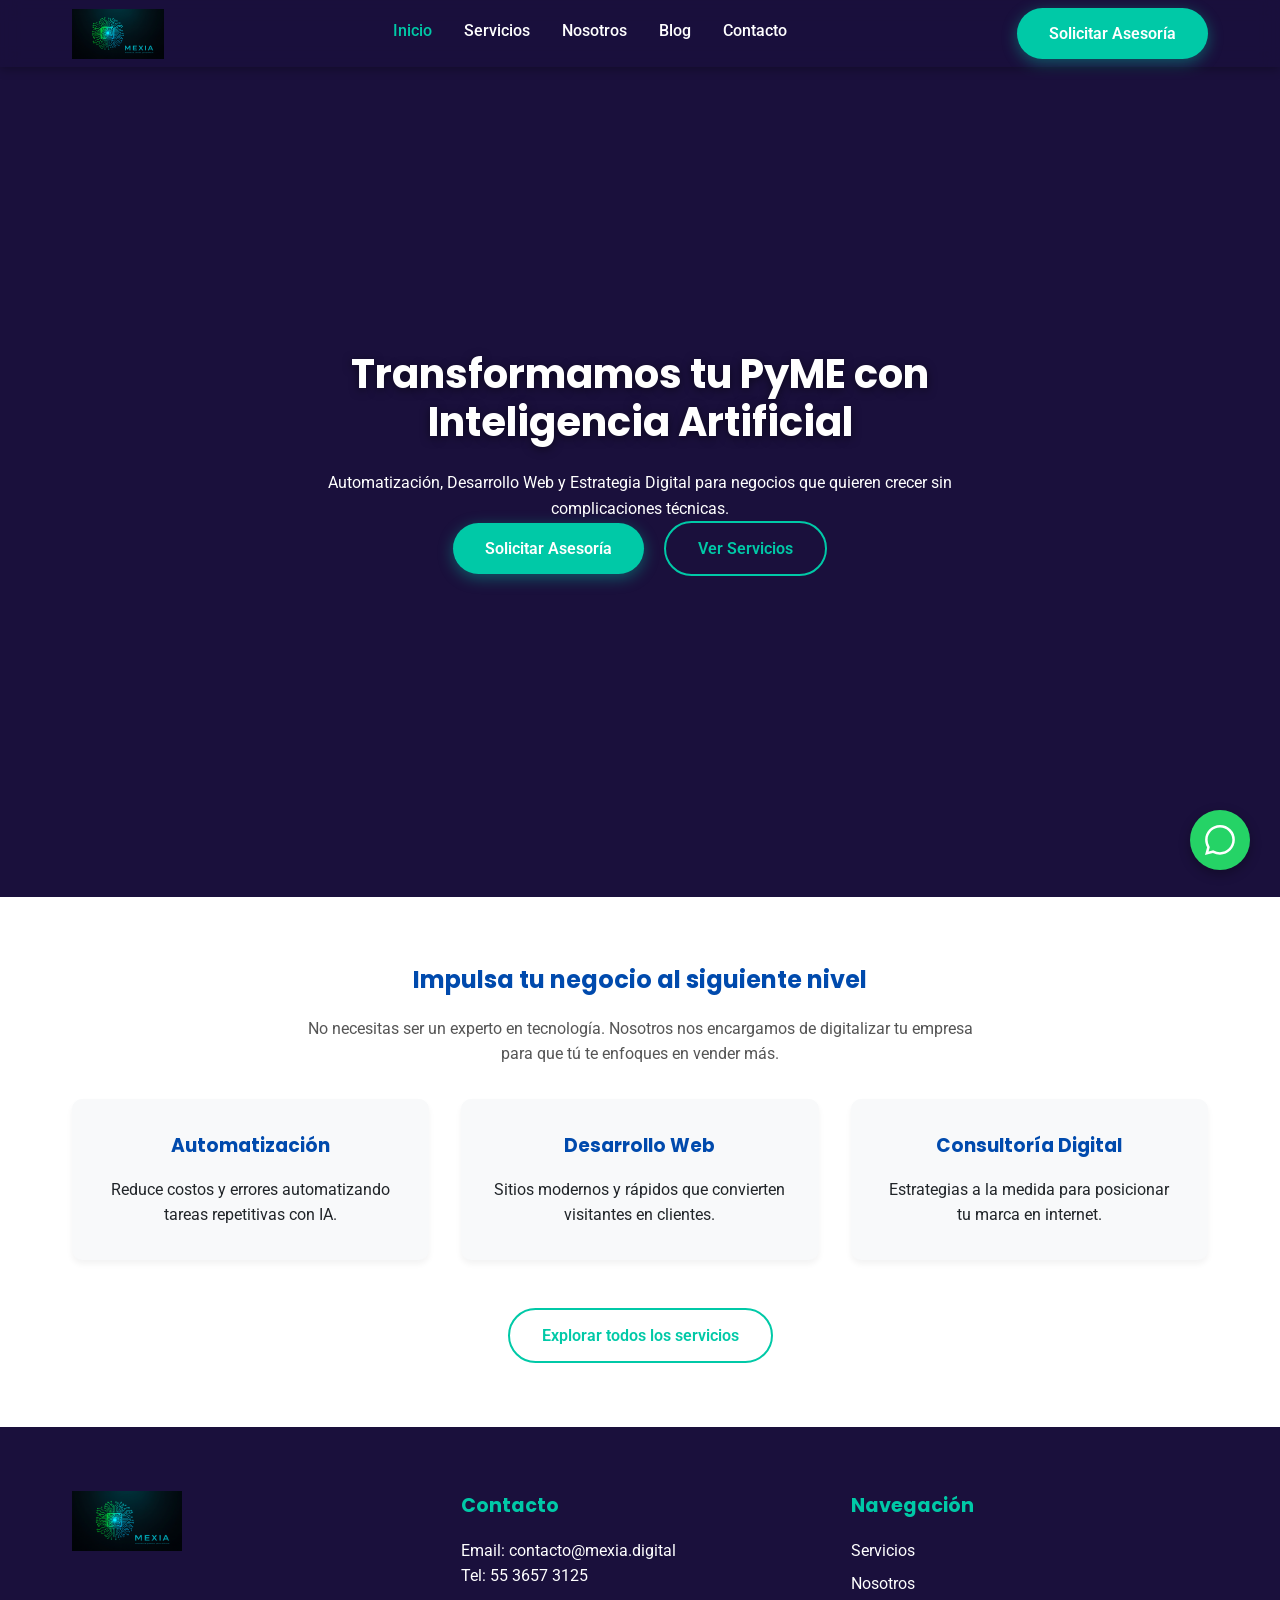
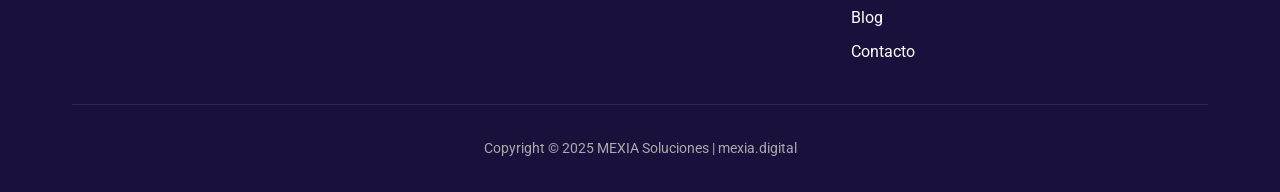
==== index.html @ 88c6d499 "Setup inicial entorno UAT" ====
<!DOCTYPE html>
<html lang="es">
<head>
    <meta charset="UTF-8">
    <meta name="viewport" content="width=device-width, initial-scale=1.0">
    <title>MEXIA Soluciones - IA para PyMEs</title>
    <meta name="description" content="MEXIA Soluciones: Agencia de Transformación Digital y Desarrollo Web en México. Expertos en Inteligencia Artificial, Apps Móviles y Marketing para PyMEs.">
    <meta name="keywords" content="Inteligencia Artificial México, Desarrollo Web PyMEs, Digitalización de negocios, Consultoría IA, App Development, Marketing Digital">
    <meta name="author" content="MEXIA Soluciones">
    
    <link href="https://fonts.googleapis.com/css2?family=Poppins:wght@600;700&family=Roboto:wght@400;700&display=swap" rel="stylesheet">
    
    <link rel="stylesheet" href="estilos.css">
</head>
<body>

    <nav class="navbar">
        <div class="container">
            <a class="logo" href="index.html">
                <img src="image/Logotipo.jpg" alt="MEXIA Soluciones Logo">
            </a>
            <ul class="nav-links">
                <li><a href="index.html" class="current">Inicio</a></li>
                <li><a href="servicios.html">Servicios</a></li>
                <li><a href="nosotros.html">Nosotros</a></li>
                <li><a href="blog.html">Blog</a></li>
                <li><a href="contacto.html">Contacto</a></li>
            </ul>
            <a href="contacto.html" class="btn btn-cta">Solicitar Asesoría</a>
        </div>
    </nav>

    <header class="page-hero hero">
        <canvas id="matrix-canvas"></canvas>
        
        <div class="container hero-content">
            <h1>Transformamos tu PyME con <br><span>Inteligencia Artificial</span></h1>
            <p>Automatización, Desarrollo Web y Estrategia Digital para negocios que quieren crecer sin complicaciones técnicas.</p>
            <div class="hero-buttons">
                <a href="contacto.html" class="btn btn-cta">Solicitar Asesoría</a>
                <a href="servicios.html" class="btn btn-secondary">Ver Servicios</a>
            </div>
        </div>
    </header>

    <section class="container" style="padding: 4rem 2rem; text-align: center;">
        <h2>Impulsa tu negocio al siguiente nivel</h2>
        <p style="max-width: 700px; margin: 0 auto 2rem; color: #555;">
            No necesitas ser un experto en tecnología. Nosotros nos encargamos de digitalizar tu empresa para que tú te enfoques en vender más.
        </p>
        
        <div style="display: flex; flex-wrap: wrap; gap: 2rem; justify-content: center; margin-top: 2rem;">
            <div style="flex: 1; min-width: 250px; padding: 2rem; background: #F8F9FA; border-radius: 10px; box-shadow: 0 4px 6px rgba(0,0,0,0.05);">
                <h3>Automatización</h3>
                <p>Reduce costos y errores automatizando tareas repetitivas con IA.</p>
            </div>
            <div style="flex: 1; min-width: 250px; padding: 2rem; background: #F8F9FA; border-radius: 10px; box-shadow: 0 4px 6px rgba(0,0,0,0.05);">
                <h3>Desarrollo Web</h3>
                <p>Sitios modernos y rápidos que convierten visitantes en clientes.</p>
            </div>
            <div style="flex: 1; min-width: 250px; padding: 2rem; background: #F8F9FA; border-radius: 10px; box-shadow: 0 4px 6px rgba(0,0,0,0.05);">
                <h3>Consultoría Digital</h3>
                <p>Estrategias a la medida para posicionar tu marca en internet.</p>
            </div>
        </div>
        
        <div style="margin-top: 3rem;">
            <a href="servicios.html" class="btn btn-secondary" style="margin:0;">Explorar todos los servicios</a>
        </div>
    </section>

    <footer class="footer">
        <div class="container">
            <div class="footer-contenido">
                
                <div style="flex: 1; min-width: 200px;">
                    <img src="image/Logotipo.jpg" alt="MEXIA Logo Footer" class="footer-logo">
                </div>

                <div class="footer-contacto" style="flex: 1; min-width: 200px;">
                    <h4>Contacto</h4>
                    <p>Email: <a href="mailto:contacto@mexia.digital">contacto@mexia.digital</a></p>
                    <p>Tel: <a href="tel:5536573125">55 3657 3125</a></p>
                </div>

                <div class="footer-links" style="flex: 1; min-width: 200px;">
                    <h4>Navegación</h4>
                    <ul>
                        <li><a href="servicios.html">Servicios</a></li>
                        <li><a href="nosotros.html">Nosotros</a></li>
                        <li><a href="blog.html">Blog</a></li>
                        <li><a href="contacto.html">Contacto</a></li>
                    </ul>
                </div>
            </div>

            <div class="footer-bottom">
                <p>Copyright © 2025 MEXIA Soluciones | <a href="https://mexia.digital">mexia.digital</a></p>
            </div>
        </div>
    </footer>

    <a href="https://wa.me/525536573125?text=Hola%20MEXIA%2C%20me%20gustar%C3%ADa%20solicitar%20una%20asesor%C3%ADa%20para%20llevar%20mi%20negocio%20a%20la%20era%20digital." class="btn-whatsapp" target="_blank" rel="noopener noreferrer" aria-label="Contactar por WhatsApp">
        <svg xmlns="http://www.w3.org/2000/svg" width="30" height="30" fill="currentColor" viewBox="0 0 16 16">
            <path d="M13.601 2.326A7.854 7.854 0 0 0 7.994 0C3.627 0 .068 3.558.064 7.926c0 1.399.366 2.76 1.057 3.965L0 16l4.204-1.102a7.933 7.933 0 0 0 3.79.965h.004c4.368 0 7.926-3.558 7.93-7.93A7.898 7.898 0 0 0 13.6 2.326zM7.994 14.521a6.573 6.573 0 0 1-3.356-.92l-.24-.144-2.494.654.666-2.433-.156-.251a6.56 6.56 0 0 1-1.007-3.505c0-3.626 2.957-6.584 6.591-6.584a6.56 6.56 0 0 1 4.66 1.931 6.557 6.557 0 0 1 1.928 4.66c-.004 3.639-2.961 6.592-6.592 6.592z"/>
        </svg>
    </a>

    <script src="script.js"></script>

</body>
</html>
---- estilos.css ----
/* --- IMPORTAR FUENTES --- */
@import url('https://fonts.googleapis.com/css2?family=Poppins:wght@600;700&family=Roboto:wght@400;700&display=swap');

/* --- VARIABLES GLOBALES --- */
:root {
    --color-fondo-oscuro: #1A103C;        
    --color-fondo-claro: #FFFFFF;         
    --color-fondo-claro-alt: #F8F9FA;    
    --color-texto-oscuro: #212529;      
    --color-texto-claro: #FFFFFF;         
    --acento-cta: #00C9A7;                
    --acento-titulos: #004AAD;             
}

/* --- RESETEO BÁSICO --- */
* { margin: 0; padding: 0; box-sizing: border-box; }

body {
    font-family: 'Roboto', sans-serif;
    background-color: var(--color-fondo-claro);
    color: var(--color-texto-oscuro);
    line-height: 1.6;
    overflow-x: hidden;
}

h1, h2, h3, h4, h5, h6 {
    font-family: 'Poppins', sans-serif;
    color: var(--acento-titulos); 
    margin-bottom: 1rem;
    font-weight: 700;
}

a { text-decoration: none; color: inherit; transition: 0.3s; }
ul { list-style: none; }
img { max-width: 100%; display: block; }

/* --- UTILIDADES --- */
.container {
    max-width: 1200px;
    margin: 0 auto;
    padding: 0 2rem;
    width: 100%;
}

.btn {
    display: inline-block;
    padding: 0.8rem 2rem;
    border-radius: 50px;
    font-weight: 600;
    cursor: pointer;
    text-align: center;
    border: none;
    transition: transform 0.2s ease, box-shadow 0.2s ease;
}

.btn-cta, .btn-cta-primary {
    background-color: var(--acento-cta);
    color: #FFF;
    box-shadow: 0 4px 15px rgba(0, 201, 167, 0.4);
}

.btn-cta:hover, .btn-cta-primary:hover {
    background-color: #00b395;
    transform: translateY(-2px);
    box-shadow: 0 6px 20px rgba(0, 201, 167, 0.6);
    color: #FFF;
}

.btn-secondary, .btn-cta-secondary {
    background-color: transparent;
    border: 2px solid var(--acento-cta);
    color: var(--acento-cta);
    margin-left: 1rem;
}

.btn-secondary:hover, .btn-cta-secondary:hover {
    background-color: var(--acento-cta);
    color: #FFF;
}

/* --- NAVBAR (ESTANDARIZADO) --- */
.navbar {
    background-color: rgba(26, 16, 60, 0.95);
    backdrop-filter: blur(10px);
    color: #FFF;
    padding: 0.5rem 0;
    position: sticky;
    top: 0;
    z-index: 1000;
    box-shadow: 0 2px 10px rgba(0,0,0,0.3);
}

.navbar .container {
    display: flex;
    justify-content: space-between;
    align-items: center;
}

.navbar .logo img {
    height: 50px; 
    width: auto;
    object-fit: contain;
}

.nav-links { display: flex; gap: 2rem; }
.nav-links a {
    font-size: 1rem;
    font-weight: 500;
    position: relative;
    padding-bottom: 5px;
    color: #FFF; 
}

.nav-links a:hover, .nav-links a.current { color: var(--acento-cta); }

.nav-links a::after {
    content: ''; display: block; width: 0; height: 2px;
    background: var(--acento-cta); transition: width 0.3s;
    margin-top: 3px;
}
.nav-links a:hover::after { width: 100%; }

/* --- HERO SECTION (SOLO INDEX) --- */
.hero {
    position: relative;
    height: 100vh;
    min-height: 600px;
    display: flex;
    align-items: center;
    justify-content: center;
    background-color: var(--color-fondo-oscuro);
    overflow: hidden;
    text-align: center;
    color: #FFF;
    margin-top: -70px; 
    padding-top: 70px;
}

/* Ajuste navbar en home */
body:has(.hero) .navbar {
    background-color: rgba(26, 16, 60, 0.85);
}

#matrix-canvas {
    position: absolute;
    top: 0; left: 0;
    width: 100%; height: 100%;
    z-index: 1;
}

.hero::after {
    content: '';
    position: absolute;
    top: 0; left: 0; width: 100%; height: 100%;
    background: radial-gradient(circle at center, rgba(26,16,60,0.4) 0%, rgba(26,16,60,0.95) 90%);
    z-index: 2;
}

.hero .container {
    position: relative;
    z-index: 3;
    max-width: 800px;
    animation: fadeInUp 1s ease-out;
}

.hero h1 {
    font-size: 3.5rem;
    line-height: 1.2;
    margin-bottom: 1.5rem;
    color: #FFF;
    text-shadow: 0 2px 10px rgba(0,0,0,0.5);
}

.hero .subtitulo {
    font-size: 1.2rem;
    margin-bottom: 2.5rem;
    color: #E0E0E0;
}

/* --- HERO PÁGINAS INTERNAS --- */
.page-hero {
    background-color: var(--color-fondo-oscuro);
    color: #FFF;
    padding: 6rem 0 4rem; /* Más espacio arriba para compensar el navbar sticky */
    text-align: center;
}

.page-hero h1 { color: #FFF; font-size: 2.5rem; }
.page-hero .subtitulo { color: var(--acento-cta); font-size: 1.2rem; }

/* --- SECCIONES DE CONTENIDO (NOSOTROS, SERVICIOS) --- */
.nuestra-historia, .nuestro-equipo, .nuestro-plus, .servicios {
    padding: 4rem 0;
}

.historia-contenido, .equipo-descripcion {
    display: flex;
    flex-wrap: wrap;
    align-items: center;
    gap: 3rem;
}

.historia-texto, .equipo-descripcion { flex: 1; }
.historia-imagen, .equipo-imagen { flex: 1; text-align: center; }

.historia-imagen img, .equipo-imagen img {
    border-radius: 15px;
    box-shadow: 0 10px 30px rgba(0,0,0,0.15);
    max-height: 400px;
    width: 100%;
    object-fit: cover;
}

/* Grid de Valores y Servicios */
.plus-grid, .servicios-grid {
    display: grid;
    grid-template-columns: repeat(auto-fit, minmax(300px, 1fr));
    gap: 2rem;
    margin-top: 2rem;
}

.plus-card, .servicio-card {
    background: #FFF;
    padding: 2rem;
    border-radius: 10px;
    box-shadow: 0 5px 15px rgba(0,0,0,0.05);
    transition: transform 0.3s ease;
    text-align: center; 
}

.plus-card:hover, .servicio-card:hover {
    transform: translateY(-5px);
}

.plus-card svg, .servicio-card h3 {
    margin-bottom: 1rem;
}

.plus-card svg { width: 50px; height: 50px; color: var(--acento-cta); }

/* --- FOOTER --- */
.footer {
    background-color: var(--color-fondo-oscuro);
    color: #FFF;
    padding: 4rem 0 2rem;
}

.footer-contenido {
    display: flex;
    flex-wrap: wrap;
    justify-content: space-between;
    gap: 2rem;
    margin-bottom: 2rem;
}

.footer-logo { height: 60px; margin-bottom: 1rem; }
.footer h4 { color: var(--acento-cta); margin-bottom: 1rem; font-size: 1.2rem; }
.footer ul li { margin-bottom: 0.5rem; }
.footer a:hover { color: var(--acento-cta); }

.footer-bottom {
    text-align: center;
    border-top: 1px solid rgba(255,255,255,0.1);
    padding-top: 2rem;
    font-size: 0.9rem;
    color: #AAA;
}

/* --- WHATSAPP --- */
.btn-whatsapp {
    position: fixed; bottom: 30px; right: 30px; width: 60px; height: 60px;
    background-color: #25d366; color: #FFF; border-radius: 50%; text-align: center;
    font-size: 35px; box-shadow: 0 4px 12px rgba(0, 0, 0, 0.3); z-index: 10000;
    display: flex; justify-content: center; align-items: center; transition: all 0.3s ease;
}
.btn-whatsapp:hover { transform: scale(1.1); background-color: #20ba5a; color: #FFF; }

/* --- RESPONSIVE --- */
@media screen and (max-width: 768px) {
    .container { width: 90%; padding: 0 1rem; }
    h1 { font-size: 2.2rem; }
    
    .navbar .container { flex-direction: column; padding: 10px 0; }
    .nav-links { flex-direction: column; gap: 1rem; text-align: center; margin: 1rem 0; }
    
    .historia-contenido, .equipo-descripcion { flex-direction: column; }
    .footer-contenido { flex-direction: column; text-align: center; }
    .footer-logo { margin: 0 auto 1rem; }
    
    .btn-cta-secondary { display: block; margin: 1rem auto 0; width: 100%; }
}

/* Animaciones */
@keyframes fadeInUp {
    from { opacity: 0; transform: translateY(30px); }
    to { opacity: 1; transform: translateY(0); }
}
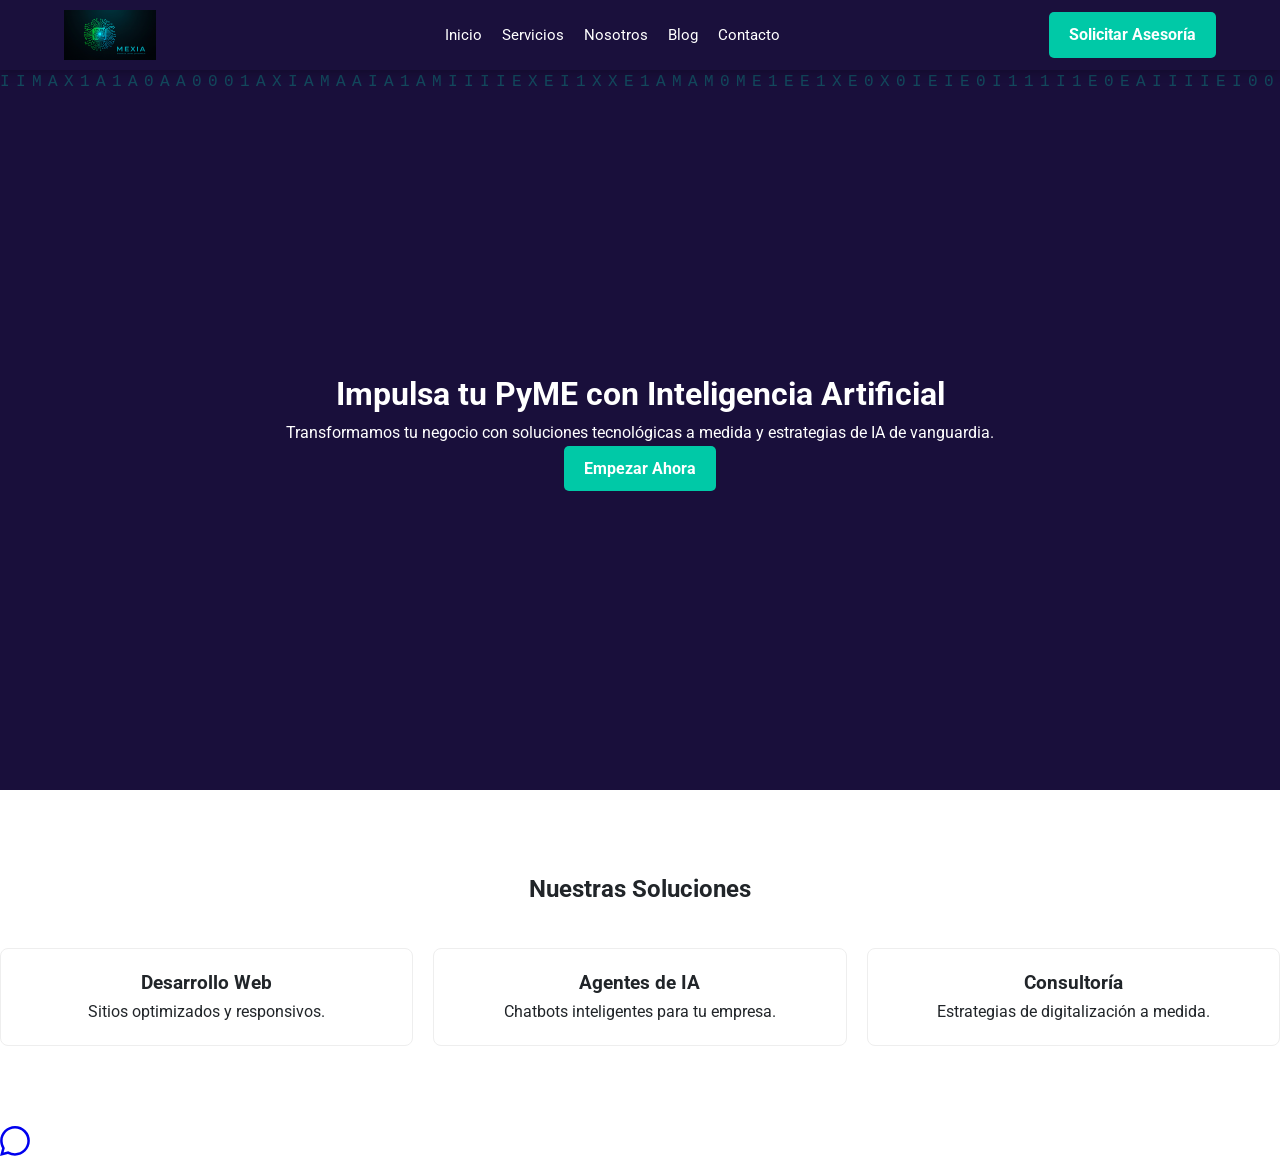
==== commit df9833cf: "Fix: Menú móvil colapsable y restauración de estética profesional" ====
--- a/index.html
+++ b/index.html
@@ -2,11 +2,8 @@
 <html lang="es">
 <head>
     <meta charset="UTF-8">
-    <meta name="viewport" content="width=device-width, initial-scale=1.0">
-    <title>MEXIA Soluciones - IA para PyMEs</title>
-    <meta name="description" content="MEXIA Soluciones: Agencia de Transformación Digital y Desarrollo Web en México. Expertos en Inteligencia Artificial, Apps Móviles y Marketing para PyMEs.">
-    <meta name="keywords" content="Inteligencia Artificial México, Desarrollo Web PyMEs, Digitalización de negocios, Consultoría IA, App Development, Marketing Digital">
-    <meta name="author" content="MEXIA Soluciones">
+    <meta name="viewport" content="width=device-width, initial-scale=1.0, maximum-scale=1.0, user-scalable=no">
+    <title>MEXIA Soluciones - IA y Transformación Digital</title>
     
     <link href="https://fonts.googleapis.com/css2?family=Poppins:wght@600;700&family=Roboto:wght@400;700&display=swap" rel="stylesheet">
     
@@ -15,98 +12,69 @@
 <body>
 
     <nav class="navbar">
-        <div class="container">
+        <div class="container nav-container">
             <a class="logo" href="index.html">
                 <img src="image/Logotipo.jpg" alt="MEXIA Soluciones Logo">
             </a>
-            <ul class="nav-links">
-                <li><a href="index.html" class="current">Inicio</a></li>
+
+            <button class="menu-toggle" id="mobile-menu" aria-label="Abrir menú">
+                <span class="bar"></span>
+                <span class="bar"></span>
+                <span class="bar"></span>
+            </button>
+
+            <ul class="nav-links" id="nav-list">
+                <li><a href="index.html">Inicio</a></li>
                 <li><a href="servicios.html">Servicios</a></li>
                 <li><a href="nosotros.html">Nosotros</a></li>
                 <li><a href="blog.html">Blog</a></li>
                 <li><a href="contacto.html">Contacto</a></li>
+                <li class="mobile-only">
+                    <a href="contacto.html" class="btn btn-cta">Solicitar Asesoría</a>
+                </li>
             </ul>
-            <a href="contacto.html" class="btn btn-cta">Solicitar Asesoría</a>
+            
+            <a href="contacto.html" class="btn btn-cta desktop-only">Solicitar Asesoría</a>
         </div>
     </nav>
 
-    <header class="page-hero hero">
+    <header class="hero">
         <canvas id="matrix-canvas"></canvas>
-        
         <div class="container hero-content">
-            <h1>Transformamos tu PyME con <br><span>Inteligencia Artificial</span></h1>
-            <p>Automatización, Desarrollo Web y Estrategia Digital para negocios que quieren crecer sin complicaciones técnicas.</p>
-            <div class="hero-buttons">
-                <a href="contacto.html" class="btn btn-cta">Solicitar Asesoría</a>
-                <a href="servicios.html" class="btn btn-secondary">Ver Servicios</a>
+            <h1>Impulsa tu PyME con Inteligencia Artificial</h1>
+            <p>Transformamos tu negocio con soluciones tecnológicas a medida y estrategias de IA de vanguardia.</p>
+            <div class="hero-btns">
+                <a href="contacto.html" class="btn btn-cta">Empezar Ahora</a>
             </div>
         </div>
     </header>
 
-    <section class="container" style="padding: 4rem 2rem; text-align: center;">
-        <h2>Impulsa tu negocio al siguiente nivel</h2>
-        <p style="max-width: 700px; margin: 0 auto 2rem; color: #555;">
-            No necesitas ser un experto en tecnología. Nosotros nos encargamos de digitalizar tu empresa para que tú te enfoques en vender más.
-        </p>
-        
-        <div style="display: flex; flex-wrap: wrap; gap: 2rem; justify-content: center; margin-top: 2rem;">
-            <div style="flex: 1; min-width: 250px; padding: 2rem; background: #F8F9FA; border-radius: 10px; box-shadow: 0 4px 6px rgba(0,0,0,0.05);">
-                <h3>Automatización</h3>
-                <p>Reduce costos y errores automatizando tareas repetitivas con IA.</p>
+    <section id="servicios" style="padding: 80px 0; background-color: #fff;">
+        <div class="container">
+            <h2 style="text-align: center; margin-bottom: 40px;">Nuestras Soluciones</h2>
+            <div style="display: grid; grid-template-columns: repeat(auto-fit, minmax(250px, 1fr)); gap: 20px;">
+                <div style="padding: 20px; border: 1px solid #eee; border-radius: 8px; text-align: center;">
+                    <h3>Desarrollo Web</h3>
+                    <p>Sitios optimizados y responsivos.</p>
+                </div>
+                <div style="padding: 20px; border: 1px solid #eee; border-radius: 8px; text-align: center;">
+                    <h3>Agentes de IA</h3>
+                    <p>Chatbots inteligentes para tu empresa.</p>
+                </div>
+                <div style="padding: 20px; border: 1px solid #eee; border-radius: 8px; text-align: center;">
+                    <h3>Consultoría</h3>
+                    <p>Estrategias de digitalización a medida.</p>
+                </div>
             </div>
-            <div style="flex: 1; min-width: 250px; padding: 2rem; background: #F8F9FA; border-radius: 10px; box-shadow: 0 4px 6px rgba(0,0,0,0.05);">
-                <h3>Desarrollo Web</h3>
-                <p>Sitios modernos y rápidos que convierten visitantes en clientes.</p>
-            </div>
-            <div style="flex: 1; min-width: 250px; padding: 2rem; background: #F8F9FA; border-radius: 10px; box-shadow: 0 4px 6px rgba(0,0,0,0.05);">
-                <h3>Consultoría Digital</h3>
-                <p>Estrategias a la medida para posicionar tu marca en internet.</p>
-            </div>
-        </div>
-        
-        <div style="margin-top: 3rem;">
-            <a href="servicios.html" class="btn btn-secondary" style="margin:0;">Explorar todos los servicios</a>
         </div>
     </section>
 
-    <footer class="footer">
-        <div class="container">
-            <div class="footer-contenido">
-                
-                <div style="flex: 1; min-width: 200px;">
-                    <img src="image/Logotipo.jpg" alt="MEXIA Logo Footer" class="footer-logo">
-                </div>
-
-                <div class="footer-contacto" style="flex: 1; min-width: 200px;">
-                    <h4>Contacto</h4>
-                    <p>Email: <a href="mailto:contacto@mexia.digital">contacto@mexia.digital</a></p>
-                    <p>Tel: <a href="tel:5536573125">55 3657 3125</a></p>
-                </div>
-
-                <div class="footer-links" style="flex: 1; min-width: 200px;">
-                    <h4>Navegación</h4>
-                    <ul>
-                        <li><a href="servicios.html">Servicios</a></li>
-                        <li><a href="nosotros.html">Nosotros</a></li>
-                        <li><a href="blog.html">Blog</a></li>
-                        <li><a href="contacto.html">Contacto</a></li>
-                    </ul>
-                </div>
-            </div>
-
-            <div class="footer-bottom">
-                <p>Copyright © 2025 MEXIA Soluciones | <a href="https://mexia.digital">mexia.digital</a></p>
-            </div>
-        </div>
-    </footer>
-
-    <a href="https://wa.me/525536573125?text=Hola%20MEXIA%2C%20me%20gustar%C3%ADa%20solicitar%20una%20asesor%C3%ADa%20para%20llevar%20mi%20negocio%20a%20la%20era%20digital." class="btn-whatsapp" target="_blank" rel="noopener noreferrer" aria-label="Contactar por WhatsApp">
+    <a href="https://wa.me/525536573125" class="btn-whatsapp" target="_blank">
         <svg xmlns="http://www.w3.org/2000/svg" width="30" height="30" fill="currentColor" viewBox="0 0 16 16">
             <path d="M13.601 2.326A7.854 7.854 0 0 0 7.994 0C3.627 0 .068 3.558.064 7.926c0 1.399.366 2.76 1.057 3.965L0 16l4.204-1.102a7.933 7.933 0 0 0 3.79.965h.004c4.368 0 7.926-3.558 7.93-7.93A7.898 7.898 0 0 0 13.6 2.326zM7.994 14.521a6.573 6.573 0 0 1-3.356-.92l-.24-.144-2.494.654.666-2.433-.156-.251a6.56 6.56 0 0 1-1.007-3.505c0-3.626 2.957-6.584 6.591-6.584a6.56 6.56 0 0 1 4.66 1.931 6.557 6.557 0 0 1 1.928 4.66c-.004 3.639-2.961 6.592-6.592 6.592z"/>
         </svg>
     </a>
 
     <script src="script.js"></script>
-
 </body>
 </html>
--- a/estilos.css
+++ b/estilos.css
@@ -1,297 +1,170 @@
-/* --- IMPORTAR FUENTES --- */
-@import url('https://fonts.googleapis.com/css2?family=Poppins:wght@600;700&family=Roboto:wght@400;700&display=swap');
-
-/* --- VARIABLES GLOBALES --- */
+/* --- 1. CONFIGURACIÓN Y VARIABLES --- */
 :root {
     --color-fondo-oscuro: #1A103C;        
     --color-fondo-claro: #FFFFFF;         
-    --color-fondo-claro-alt: #F8F9FA;    
     --color-texto-oscuro: #212529;      
     --color-texto-claro: #FFFFFF;         
     --acento-cta: #00C9A7;                
-    --acento-titulos: #004AAD;             
+    --acento-titulos: #004AAD;
+    --nav-height: 70px;
 }
 
-/* --- RESETEO BÁSICO --- */
-* { margin: 0; padding: 0; box-sizing: border-box; }
+* { 
+    margin: 0; 
+    padding: 0; 
+    box-sizing: border-box; 
+}
 
 body {
     font-family: 'Roboto', sans-serif;
-    background-color: var(--color-fondo-claro);
     color: var(--color-texto-oscuro);
     line-height: 1.6;
     overflow-x: hidden;
 }
 
-h1, h2, h3, h4, h5, h6 {
-    font-family: 'Poppins', sans-serif;
-    color: var(--acento-titulos); 
-    margin-bottom: 1rem;
-    font-weight: 700;
-}
-
-a { text-decoration: none; color: inherit; transition: 0.3s; }
-ul { list-style: none; }
-img { max-width: 100%; display: block; }
-
-/* --- UTILIDADES --- */
-.container {
-    max-width: 1200px;
-    margin: 0 auto;
-    padding: 0 2rem;
-    width: 100%;
-}
-
-.btn {
-    display: inline-block;
-    padding: 0.8rem 2rem;
-    border-radius: 50px;
-    font-weight: 600;
-    cursor: pointer;
-    text-align: center;
-    border: none;
-    transition: transform 0.2s ease, box-shadow 0.2s ease;
-}
-
-.btn-cta, .btn-cta-primary {
-    background-color: var(--acento-cta);
-    color: #FFF;
-    box-shadow: 0 4px 15px rgba(0, 201, 167, 0.4);
-}
-
-.btn-cta:hover, .btn-cta-primary:hover {
-    background-color: #00b395;
-    transform: translateY(-2px);
-    box-shadow: 0 6px 20px rgba(0, 201, 167, 0.6);
-    color: #FFF;
-}
-
-.btn-secondary, .btn-cta-secondary {
-    background-color: transparent;
-    border: 2px solid var(--acento-cta);
-    color: var(--acento-cta);
-    margin-left: 1rem;
-}
-
-.btn-secondary:hover, .btn-cta-secondary:hover {
-    background-color: var(--acento-cta);
-    color: #FFF;
-}
-
-/* --- NAVBAR (ESTANDARIZADO) --- */
+/* --- 2. NAVBAR (ESTÉTICA PROFESIONAL) --- */
 .navbar {
-    background-color: rgba(26, 16, 60, 0.95);
-    backdrop-filter: blur(10px);
-    color: #FFF;
-    padding: 0.5rem 0;
+    background-color: var(--color-fondo-oscuro);
+    height: var(--nav-height);
+    display: flex;
+    align-items: center;
     position: sticky;
     top: 0;
-    z-index: 1000;
+    z-index: 1000; /* Asegura que esté sobre todo */
     box-shadow: 0 2px 10px rgba(0,0,0,0.3);
 }
 
-.navbar .container {
+.nav-container {
     display: flex;
     justify-content: space-between;
     align-items: center;
+    max-width: 1200px;
+    margin: 0 auto;
+    width: 90%;
 }
 
-.navbar .logo img {
-    height: 50px; 
+.logo img { 
+    height: 50px; /* Tamaño original elegante */
     width: auto;
-    object-fit: contain;
+    display: block;
 }
 
-.nav-links { display: flex; gap: 2rem; }
-.nav-links a {
-    font-size: 1rem;
-    font-weight: 500;
-    position: relative;
-    padding-bottom: 5px;
-    color: #FFF; 
+.nav-links {
+    display: flex;
+    list-style: none;
+    align-items: center;
 }
 
-.nav-links a:hover, .nav-links a.current { color: var(--acento-cta); }
+.nav-links li { margin-left: 20px; }
 
-.nav-links a::after {
-    content: ''; display: block; width: 0; height: 2px;
-    background: var(--acento-cta); transition: width 0.3s;
-    margin-top: 3px;
+.nav-links a {
+    color: var(--color-texto-claro);
+    text-decoration: none;
+    font-size: 0.95rem;
+    transition: 0.3s;
 }
-.nav-links a:hover::after { width: 100%; }
 
-/* --- HERO SECTION (SOLO INDEX) --- */
+.nav-links a:hover { color: var(--acento-cta); }
+
+/* --- 3. BOTONES --- */
+.btn {
+    padding: 10px 20px;
+    border-radius: 5px;
+    font-weight: 700;
+    text-decoration: none;
+    display: inline-block;
+    transition: 0.3s;
+}
+
+.btn-cta {
+    background-color: var(--acento-cta);
+    color: white;
+}
+
+.desktop-only { display: inline-block; }
+.mobile-only { display: none; }
+
+/* --- 4. MENÚ HAMBURGUESA (EL BOTÓN) --- */
+.menu-toggle {
+    display: none;
+    flex-direction: column;
+    justify-content: space-around;
+    width: 30px;
+    height: 25px;
+    background: transparent;
+    border: none;
+    cursor: pointer;
+    z-index: 1001;
+}
+
+.menu-toggle .bar {
+    width: 30px;
+    height: 3px;
+    background-color: white;
+    transition: 0.3s;
+}
+
+/* --- 5. RESPONSIVE MÓVIL (LA SOLUCIÓN AL BLOQUEO) --- */
+@media screen and (max-width: 768px) {
+    .desktop-only { display: none; }
+    .mobile-only { display: block; }
+
+    .menu-toggle { display: flex; }
+
+    /* EL MENÚ QUE SE CONTRAE */
+    .nav-links {
+        display: none; /* OCULTO POR DEFECTO */
+        flex-direction: column;
+        position: absolute;
+        top: var(--nav-height); /* Inicia justo donde termina la navbar */
+        left: 0;
+        width: 100%;
+        height: auto;
+        background-color: var(--color-fondo-oscuro);
+        padding: 40px 0;
+        text-align: center;
+        box-shadow: 0 10px 15px rgba(0,0,0,0.4);
+    }
+
+    /* CLASE QUE ACTIVA EL JAVASCRIPT */
+    .nav-links.active {
+        display: flex; /* SE MUESTRA AL HACER CLICK */
+    }
+
+    .nav-links li {
+        margin: 15px 0;
+        margin-left: 0;
+    }
+
+    /* Animación de la hamburguesa a X */
+    .menu-toggle.is-active .bar:nth-child(1) { transform: translateY(8px) rotate(45deg); }
+    .menu-toggle.is-active .bar:nth-child(2) { opacity: 0; }
+    .menu-toggle.is-active .bar:nth-child(3) { transform: translateY(-8px) rotate(-45deg); }
+}
+
+/* --- 6. HERO Y MATRIX --- */
 .hero {
     position: relative;
-    height: 100vh;
-    min-height: 600px;
+    height: 80vh;
+    background-color: var(--color-fondo-oscuro);
     display: flex;
     align-items: center;
     justify-content: center;
-    background-color: var(--color-fondo-oscuro);
+    color: white;
     overflow: hidden;
-    text-align: center;
-    color: #FFF;
-    margin-top: -70px; 
-    padding-top: 70px;
-}
-
-/* Ajuste navbar en home */
-body:has(.hero) .navbar {
-    background-color: rgba(26, 16, 60, 0.85);
 }
 
 #matrix-canvas {
     position: absolute;
-    top: 0; left: 0;
-    width: 100%; height: 100%;
+    top: 0;
+    left: 0;
     z-index: 1;
+    opacity: 0.3;
 }
 
-.hero::after {
-    content: '';
-    position: absolute;
-    top: 0; left: 0; width: 100%; height: 100%;
-    background: radial-gradient(circle at center, rgba(26,16,60,0.4) 0%, rgba(26,16,60,0.95) 90%);
-    z-index: 2;
-}
-
-.hero .container {
+.hero-content {
     position: relative;
-    z-index: 3;
-    max-width: 800px;
-    animation: fadeInUp 1s ease-out;
-}
-
-.hero h1 {
-    font-size: 3.5rem;
-    line-height: 1.2;
-    margin-bottom: 1.5rem;
-    color: #FFF;
-    text-shadow: 0 2px 10px rgba(0,0,0,0.5);
-}
-
-.hero .subtitulo {
-    font-size: 1.2rem;
-    margin-bottom: 2.5rem;
-    color: #E0E0E0;
-}
-
-/* --- HERO PÁGINAS INTERNAS --- */
-.page-hero {
-    background-color: var(--color-fondo-oscuro);
-    color: #FFF;
-    padding: 6rem 0 4rem; /* Más espacio arriba para compensar el navbar sticky */
+    z-index: 10; /* Sobre el canvas */
     text-align: center;
-}
-
-.page-hero h1 { color: #FFF; font-size: 2.5rem; }
-.page-hero .subtitulo { color: var(--acento-cta); font-size: 1.2rem; }
-
-/* --- SECCIONES DE CONTENIDO (NOSOTROS, SERVICIOS) --- */
-.nuestra-historia, .nuestro-equipo, .nuestro-plus, .servicios {
-    padding: 4rem 0;
-}
-
-.historia-contenido, .equipo-descripcion {
-    display: flex;
-    flex-wrap: wrap;
-    align-items: center;
-    gap: 3rem;
-}
-
-.historia-texto, .equipo-descripcion { flex: 1; }
-.historia-imagen, .equipo-imagen { flex: 1; text-align: center; }
-
-.historia-imagen img, .equipo-imagen img {
-    border-radius: 15px;
-    box-shadow: 0 10px 30px rgba(0,0,0,0.15);
-    max-height: 400px;
-    width: 100%;
-    object-fit: cover;
-}
-
-/* Grid de Valores y Servicios */
-.plus-grid, .servicios-grid {
-    display: grid;
-    grid-template-columns: repeat(auto-fit, minmax(300px, 1fr));
-    gap: 2rem;
-    margin-top: 2rem;
-}
-
-.plus-card, .servicio-card {
-    background: #FFF;
-    padding: 2rem;
-    border-radius: 10px;
-    box-shadow: 0 5px 15px rgba(0,0,0,0.05);
-    transition: transform 0.3s ease;
-    text-align: center; 
-}
-
-.plus-card:hover, .servicio-card:hover {
-    transform: translateY(-5px);
-}
-
-.plus-card svg, .servicio-card h3 {
-    margin-bottom: 1rem;
-}
-
-.plus-card svg { width: 50px; height: 50px; color: var(--acento-cta); }
-
-/* --- FOOTER --- */
-.footer {
-    background-color: var(--color-fondo-oscuro);
-    color: #FFF;
-    padding: 4rem 0 2rem;
-}
-
-.footer-contenido {
-    display: flex;
-    flex-wrap: wrap;
-    justify-content: space-between;
-    gap: 2rem;
-    margin-bottom: 2rem;
-}
-
-.footer-logo { height: 60px; margin-bottom: 1rem; }
-.footer h4 { color: var(--acento-cta); margin-bottom: 1rem; font-size: 1.2rem; }
-.footer ul li { margin-bottom: 0.5rem; }
-.footer a:hover { color: var(--acento-cta); }
-
-.footer-bottom {
-    text-align: center;
-    border-top: 1px solid rgba(255,255,255,0.1);
-    padding-top: 2rem;
-    font-size: 0.9rem;
-    color: #AAA;
-}
-
-/* --- WHATSAPP --- */
-.btn-whatsapp {
-    position: fixed; bottom: 30px; right: 30px; width: 60px; height: 60px;
-    background-color: #25d366; color: #FFF; border-radius: 50%; text-align: center;
-    font-size: 35px; box-shadow: 0 4px 12px rgba(0, 0, 0, 0.3); z-index: 10000;
-    display: flex; justify-content: center; align-items: center; transition: all 0.3s ease;
-}
-.btn-whatsapp:hover { transform: scale(1.1); background-color: #20ba5a; color: #FFF; }
-
-/* --- RESPONSIVE --- */
-@media screen and (max-width: 768px) {
-    .container { width: 90%; padding: 0 1rem; }
-    h1 { font-size: 2.2rem; }
-    
-    .navbar .container { flex-direction: column; padding: 10px 0; }
-    .nav-links { flex-direction: column; gap: 1rem; text-align: center; margin: 1rem 0; }
-    
-    .historia-contenido, .equipo-descripcion { flex-direction: column; }
-    .footer-contenido { flex-direction: column; text-align: center; }
-    .footer-logo { margin: 0 auto 1rem; }
-    
-    .btn-cta-secondary { display: block; margin: 1rem auto 0; width: 100%; }
-}
-
-/* Animaciones */
-@keyframes fadeInUp {
-    from { opacity: 0; transform: translateY(30px); }
-    to { opacity: 1; transform: translateY(0); }
+    width: 90%;
 }
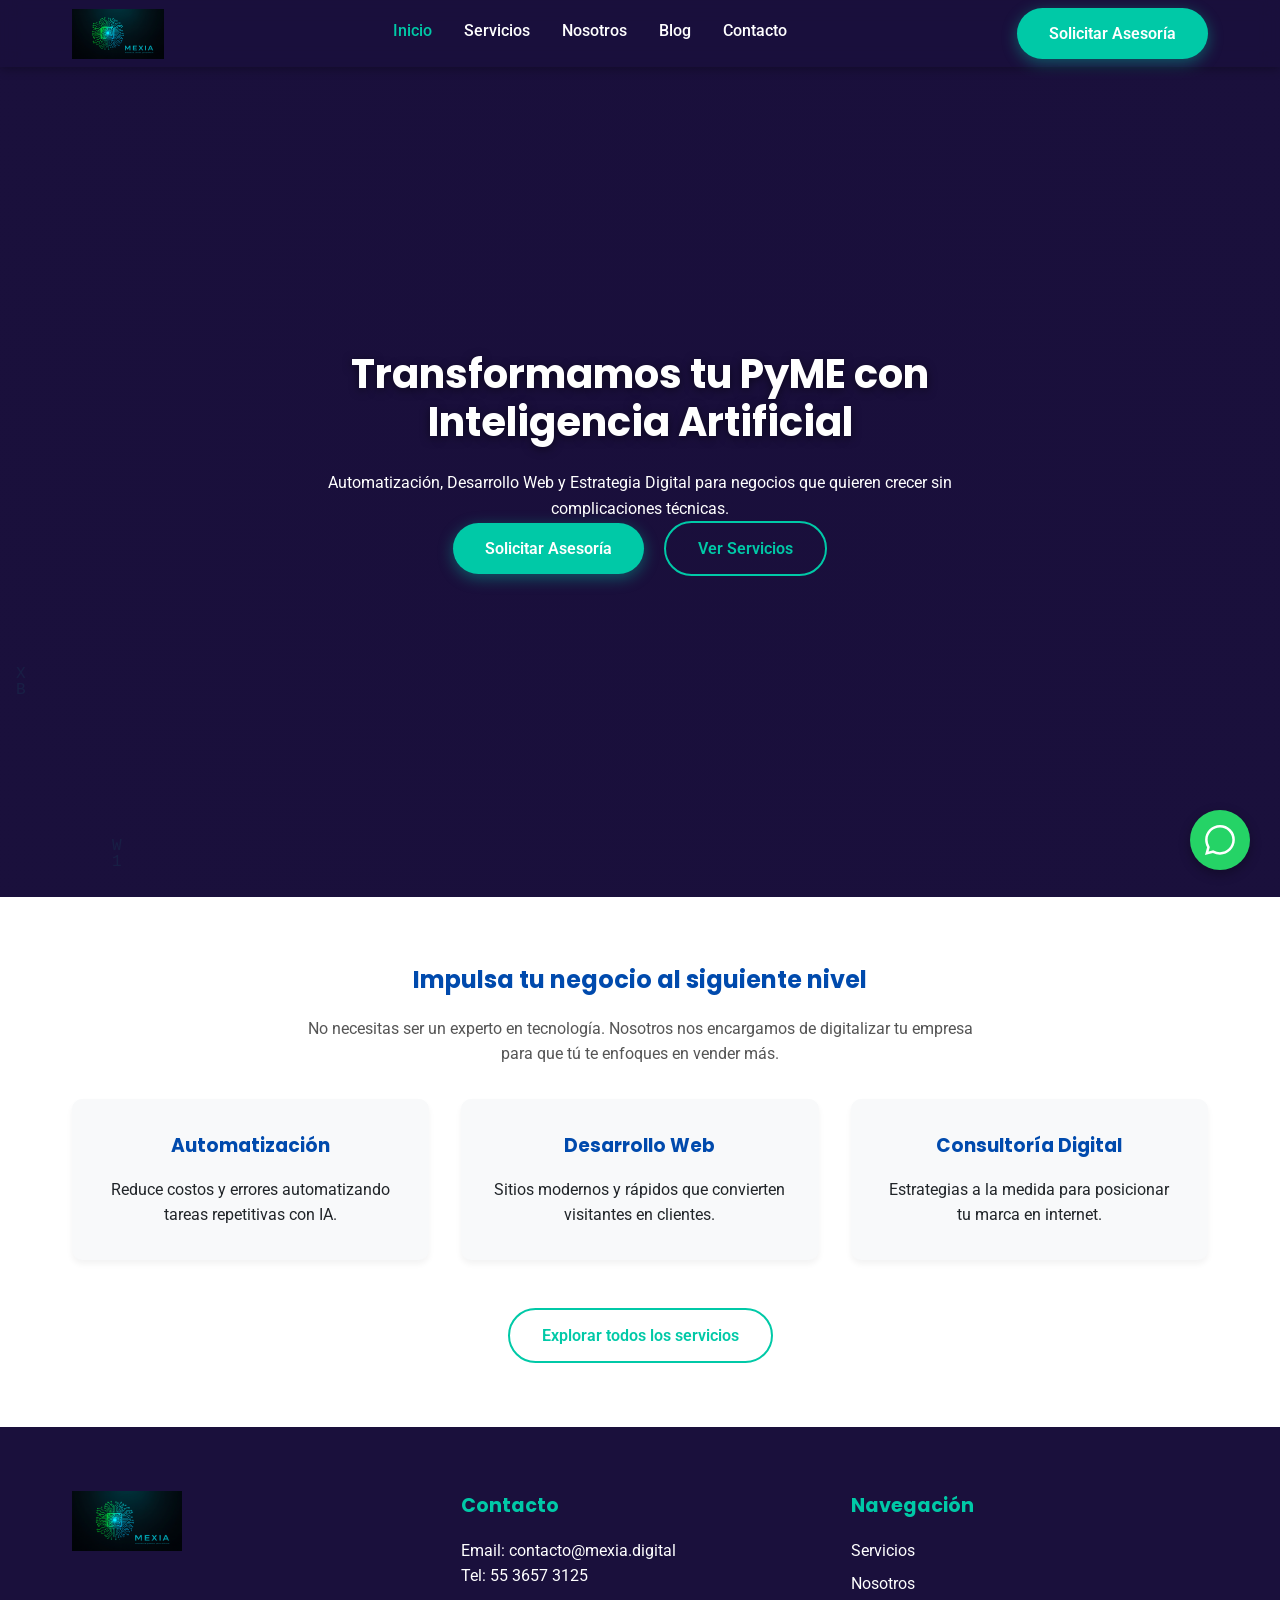
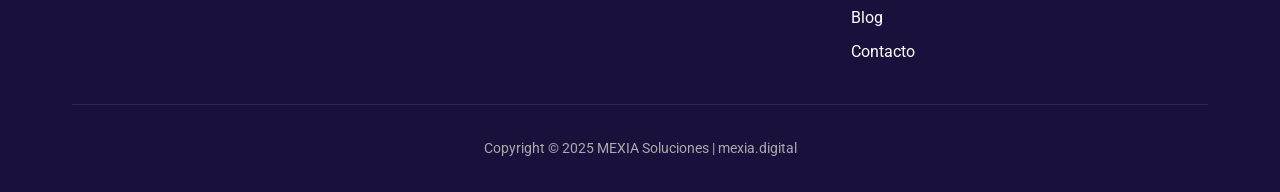
==== commit 97339dce: "Fix: Menú móvil colapsable y restauración de estética profesional" ====
--- a/index.html
+++ b/index.html
@@ -2,8 +2,11 @@
 <html lang="es">
 <head>
     <meta charset="UTF-8">
-    <meta name="viewport" content="width=device-width, initial-scale=1.0, maximum-scale=1.0, user-scalable=no">
-    <title>MEXIA Soluciones - IA y Transformación Digital</title>
+    <meta name="viewport" content="width=device-width, initial-scale=1.0">
+    <title>MEXIA Soluciones - IA para PyMEs</title>
+    <meta name="description" content="MEXIA Soluciones: Agencia de Transformación Digital y Desarrollo Web en México. Expertos en Inteligencia Artificial, Apps Móviles y Marketing para PyMEs.">
+    <meta name="keywords" content="Inteligencia Artificial México, Desarrollo Web PyMEs, Digitalización de negocios, Consultoría IA, App Development, Marketing Digital">
+    <meta name="author" content="MEXIA Soluciones">
     
     <link href="https://fonts.googleapis.com/css2?family=Poppins:wght@600;700&family=Roboto:wght@400;700&display=swap" rel="stylesheet">
     
@@ -12,69 +15,98 @@
 <body>
 
     <nav class="navbar">
-        <div class="container nav-container">
+        <div class="container">
             <a class="logo" href="index.html">
                 <img src="image/Logotipo.jpg" alt="MEXIA Soluciones Logo">
             </a>
-
-            <button class="menu-toggle" id="mobile-menu" aria-label="Abrir menú">
-                <span class="bar"></span>
-                <span class="bar"></span>
-                <span class="bar"></span>
-            </button>
-
-            <ul class="nav-links" id="nav-list">
-                <li><a href="index.html">Inicio</a></li>
+            <ul class="nav-links">
+                <li><a href="index.html" class="current">Inicio</a></li>
                 <li><a href="servicios.html">Servicios</a></li>
                 <li><a href="nosotros.html">Nosotros</a></li>
                 <li><a href="blog.html">Blog</a></li>
                 <li><a href="contacto.html">Contacto</a></li>
-                <li class="mobile-only">
-                    <a href="contacto.html" class="btn btn-cta">Solicitar Asesoría</a>
-                </li>
             </ul>
-            
-            <a href="contacto.html" class="btn btn-cta desktop-only">Solicitar Asesoría</a>
+            <a href="contacto.html" class="btn btn-cta">Solicitar Asesoría</a>
         </div>
     </nav>
 
-    <header class="hero">
+    <header class="page-hero hero">
         <canvas id="matrix-canvas"></canvas>
+        
         <div class="container hero-content">
-            <h1>Impulsa tu PyME con Inteligencia Artificial</h1>
-            <p>Transformamos tu negocio con soluciones tecnológicas a medida y estrategias de IA de vanguardia.</p>
-            <div class="hero-btns">
-                <a href="contacto.html" class="btn btn-cta">Empezar Ahora</a>
+            <h1>Transformamos tu PyME con <br><span>Inteligencia Artificial</span></h1>
+            <p>Automatización, Desarrollo Web y Estrategia Digital para negocios que quieren crecer sin complicaciones técnicas.</p>
+            <div class="hero-buttons">
+                <a href="contacto.html" class="btn btn-cta">Solicitar Asesoría</a>
+                <a href="servicios.html" class="btn btn-secondary">Ver Servicios</a>
             </div>
         </div>
     </header>
 
-    <section id="servicios" style="padding: 80px 0; background-color: #fff;">
-        <div class="container">
-            <h2 style="text-align: center; margin-bottom: 40px;">Nuestras Soluciones</h2>
-            <div style="display: grid; grid-template-columns: repeat(auto-fit, minmax(250px, 1fr)); gap: 20px;">
-                <div style="padding: 20px; border: 1px solid #eee; border-radius: 8px; text-align: center;">
-                    <h3>Desarrollo Web</h3>
-                    <p>Sitios optimizados y responsivos.</p>
-                </div>
-                <div style="padding: 20px; border: 1px solid #eee; border-radius: 8px; text-align: center;">
-                    <h3>Agentes de IA</h3>
-                    <p>Chatbots inteligentes para tu empresa.</p>
-                </div>
-                <div style="padding: 20px; border: 1px solid #eee; border-radius: 8px; text-align: center;">
-                    <h3>Consultoría</h3>
-                    <p>Estrategias de digitalización a medida.</p>
-                </div>
+    <section class="container" style="padding: 4rem 2rem; text-align: center;">
+        <h2>Impulsa tu negocio al siguiente nivel</h2>
+        <p style="max-width: 700px; margin: 0 auto 2rem; color: #555;">
+            No necesitas ser un experto en tecnología. Nosotros nos encargamos de digitalizar tu empresa para que tú te enfoques en vender más.
+        </p>
+        
+        <div style="display: flex; flex-wrap: wrap; gap: 2rem; justify-content: center; margin-top: 2rem;">
+            <div style="flex: 1; min-width: 250px; padding: 2rem; background: #F8F9FA; border-radius: 10px; box-shadow: 0 4px 6px rgba(0,0,0,0.05);">
+                <h3>Automatización</h3>
+                <p>Reduce costos y errores automatizando tareas repetitivas con IA.</p>
             </div>
+            <div style="flex: 1; min-width: 250px; padding: 2rem; background: #F8F9FA; border-radius: 10px; box-shadow: 0 4px 6px rgba(0,0,0,0.05);">
+                <h3>Desarrollo Web</h3>
+                <p>Sitios modernos y rápidos que convierten visitantes en clientes.</p>
+            </div>
+            <div style="flex: 1; min-width: 250px; padding: 2rem; background: #F8F9FA; border-radius: 10px; box-shadow: 0 4px 6px rgba(0,0,0,0.05);">
+                <h3>Consultoría Digital</h3>
+                <p>Estrategias a la medida para posicionar tu marca en internet.</p>
+            </div>
+        </div>
+        
+        <div style="margin-top: 3rem;">
+            <a href="servicios.html" class="btn btn-secondary" style="margin:0;">Explorar todos los servicios</a>
         </div>
     </section>
 
-    <a href="https://wa.me/525536573125" class="btn-whatsapp" target="_blank">
+    <footer class="footer">
+        <div class="container">
+            <div class="footer-contenido">
+                
+                <div style="flex: 1; min-width: 200px;">
+                    <img src="image/Logotipo.jpg" alt="MEXIA Logo Footer" class="footer-logo">
+                </div>
+
+                <div class="footer-contacto" style="flex: 1; min-width: 200px;">
+                    <h4>Contacto</h4>
+                    <p>Email: <a href="mailto:contacto@mexia.digital">contacto@mexia.digital</a></p>
+                    <p>Tel: <a href="tel:5536573125">55 3657 3125</a></p>
+                </div>
+
+                <div class="footer-links" style="flex: 1; min-width: 200px;">
+                    <h4>Navegación</h4>
+                    <ul>
+                        <li><a href="servicios.html">Servicios</a></li>
+                        <li><a href="nosotros.html">Nosotros</a></li>
+                        <li><a href="blog.html">Blog</a></li>
+                        <li><a href="contacto.html">Contacto</a></li>
+                    </ul>
+                </div>
+            </div>
+
+            <div class="footer-bottom">
+                <p>Copyright © 2025 MEXIA Soluciones | <a href="https://mexia.digital">mexia.digital</a></p>
+            </div>
+        </div>
+    </footer>
+
+    <a href="https://wa.me/525536573125?text=Hola%20MEXIA%2C%20me%20gustar%C3%ADa%20solicitar%20una%20asesor%C3%ADa%20para%20llevar%20mi%20negocio%20a%20la%20era%20digital." class="btn-whatsapp" target="_blank" rel="noopener noreferrer" aria-label="Contactar por WhatsApp">
         <svg xmlns="http://www.w3.org/2000/svg" width="30" height="30" fill="currentColor" viewBox="0 0 16 16">
             <path d="M13.601 2.326A7.854 7.854 0 0 0 7.994 0C3.627 0 .068 3.558.064 7.926c0 1.399.366 2.76 1.057 3.965L0 16l4.204-1.102a7.933 7.933 0 0 0 3.79.965h.004c4.368 0 7.926-3.558 7.93-7.93A7.898 7.898 0 0 0 13.6 2.326zM7.994 14.521a6.573 6.573 0 0 1-3.356-.92l-.24-.144-2.494.654.666-2.433-.156-.251a6.56 6.56 0 0 1-1.007-3.505c0-3.626 2.957-6.584 6.591-6.584a6.56 6.56 0 0 1 4.66 1.931 6.557 6.557 0 0 1 1.928 4.66c-.004 3.639-2.961 6.592-6.592 6.592z"/>
         </svg>
     </a>
 
     <script src="script.js"></script>
+
 </body>
 </html>
--- a/estilos.css
+++ b/estilos.css
@@ -1,170 +1,297 @@
-/* --- 1. CONFIGURACIÓN Y VARIABLES --- */
+/* --- IMPORTAR FUENTES --- */
+@import url('https://fonts.googleapis.com/css2?family=Poppins:wght@600;700&family=Roboto:wght@400;700&display=swap');
+
+/* --- VARIABLES GLOBALES --- */
 :root {
     --color-fondo-oscuro: #1A103C;        
     --color-fondo-claro: #FFFFFF;         
+    --color-fondo-claro-alt: #F8F9FA;    
     --color-texto-oscuro: #212529;      
     --color-texto-claro: #FFFFFF;         
     --acento-cta: #00C9A7;                
-    --acento-titulos: #004AAD;
-    --nav-height: 70px;
-}
-
-* { 
-    margin: 0; 
-    padding: 0; 
-    box-sizing: border-box; 
-}
+    --acento-titulos: #004AAD;             
+}
+
+/* --- RESETEO BÁSICO --- */
+* { margin: 0; padding: 0; box-sizing: border-box; }
 
 body {
     font-family: 'Roboto', sans-serif;
+    background-color: var(--color-fondo-claro);
     color: var(--color-texto-oscuro);
     line-height: 1.6;
     overflow-x: hidden;
 }
 
-/* --- 2. NAVBAR (ESTÉTICA PROFESIONAL) --- */
+h1, h2, h3, h4, h5, h6 {
+    font-family: 'Poppins', sans-serif;
+    color: var(--acento-titulos); 
+    margin-bottom: 1rem;
+    font-weight: 700;
+}
+
+a { text-decoration: none; color: inherit; transition: 0.3s; }
+ul { list-style: none; }
+img { max-width: 100%; display: block; }
+
+/* --- UTILIDADES --- */
+.container {
+    max-width: 1200px;
+    margin: 0 auto;
+    padding: 0 2rem;
+    width: 100%;
+}
+
+.btn {
+    display: inline-block;
+    padding: 0.8rem 2rem;
+    border-radius: 50px;
+    font-weight: 600;
+    cursor: pointer;
+    text-align: center;
+    border: none;
+    transition: transform 0.2s ease, box-shadow 0.2s ease;
+}
+
+.btn-cta, .btn-cta-primary {
+    background-color: var(--acento-cta);
+    color: #FFF;
+    box-shadow: 0 4px 15px rgba(0, 201, 167, 0.4);
+}
+
+.btn-cta:hover, .btn-cta-primary:hover {
+    background-color: #00b395;
+    transform: translateY(-2px);
+    box-shadow: 0 6px 20px rgba(0, 201, 167, 0.6);
+    color: #FFF;
+}
+
+.btn-secondary, .btn-cta-secondary {
+    background-color: transparent;
+    border: 2px solid var(--acento-cta);
+    color: var(--acento-cta);
+    margin-left: 1rem;
+}
+
+.btn-secondary:hover, .btn-cta-secondary:hover {
+    background-color: var(--acento-cta);
+    color: #FFF;
+}
+
+/* --- NAVBAR (ESTANDARIZADO) --- */
 .navbar {
-    background-color: var(--color-fondo-oscuro);
-    height: var(--nav-height);
-    display: flex;
-    align-items: center;
+    background-color: rgba(26, 16, 60, 0.95);
+    backdrop-filter: blur(10px);
+    color: #FFF;
+    padding: 0.5rem 0;
     position: sticky;
     top: 0;
-    z-index: 1000; /* Asegura que esté sobre todo */
+    z-index: 1000;
     box-shadow: 0 2px 10px rgba(0,0,0,0.3);
 }
 
-.nav-container {
+.navbar .container {
     display: flex;
     justify-content: space-between;
     align-items: center;
-    max-width: 1200px;
-    margin: 0 auto;
-    width: 90%;
-}
-
-.logo img { 
-    height: 50px; /* Tamaño original elegante */
+}
+
+.navbar .logo img {
+    height: 50px; 
     width: auto;
-    display: block;
-}
-
-.nav-links {
-    display: flex;
-    list-style: none;
-    align-items: center;
-}
-
-.nav-links li { margin-left: 20px; }
-
+    object-fit: contain;
+}
+
+.nav-links { display: flex; gap: 2rem; }
 .nav-links a {
-    color: var(--color-texto-claro);
-    text-decoration: none;
-    font-size: 0.95rem;
-    transition: 0.3s;
-}
-
-.nav-links a:hover { color: var(--acento-cta); }
-
-/* --- 3. BOTONES --- */
-.btn {
-    padding: 10px 20px;
-    border-radius: 5px;
-    font-weight: 700;
-    text-decoration: none;
-    display: inline-block;
-    transition: 0.3s;
-}
-
-.btn-cta {
-    background-color: var(--acento-cta);
-    color: white;
-}
-
-.desktop-only { display: inline-block; }
-.mobile-only { display: none; }
-
-/* --- 4. MENÚ HAMBURGUESA (EL BOTÓN) --- */
-.menu-toggle {
-    display: none;
-    flex-direction: column;
-    justify-content: space-around;
-    width: 30px;
-    height: 25px;
-    background: transparent;
-    border: none;
-    cursor: pointer;
-    z-index: 1001;
-}
-
-.menu-toggle .bar {
-    width: 30px;
-    height: 3px;
-    background-color: white;
-    transition: 0.3s;
-}
-
-/* --- 5. RESPONSIVE MÓVIL (LA SOLUCIÓN AL BLOQUEO) --- */
-@media screen and (max-width: 768px) {
-    .desktop-only { display: none; }
-    .mobile-only { display: block; }
-
-    .menu-toggle { display: flex; }
-
-    /* EL MENÚ QUE SE CONTRAE */
-    .nav-links {
-        display: none; /* OCULTO POR DEFECTO */
-        flex-direction: column;
-        position: absolute;
-        top: var(--nav-height); /* Inicia justo donde termina la navbar */
-        left: 0;
-        width: 100%;
-        height: auto;
-        background-color: var(--color-fondo-oscuro);
-        padding: 40px 0;
-        text-align: center;
-        box-shadow: 0 10px 15px rgba(0,0,0,0.4);
-    }
-
-    /* CLASE QUE ACTIVA EL JAVASCRIPT */
-    .nav-links.active {
-        display: flex; /* SE MUESTRA AL HACER CLICK */
-    }
-
-    .nav-links li {
-        margin: 15px 0;
-        margin-left: 0;
-    }
-
-    /* Animación de la hamburguesa a X */
-    .menu-toggle.is-active .bar:nth-child(1) { transform: translateY(8px) rotate(45deg); }
-    .menu-toggle.is-active .bar:nth-child(2) { opacity: 0; }
-    .menu-toggle.is-active .bar:nth-child(3) { transform: translateY(-8px) rotate(-45deg); }
-}
-
-/* --- 6. HERO Y MATRIX --- */
+    font-size: 1rem;
+    font-weight: 500;
+    position: relative;
+    padding-bottom: 5px;
+    color: #FFF; 
+}
+
+.nav-links a:hover, .nav-links a.current { color: var(--acento-cta); }
+
+.nav-links a::after {
+    content: ''; display: block; width: 0; height: 2px;
+    background: var(--acento-cta); transition: width 0.3s;
+    margin-top: 3px;
+}
+.nav-links a:hover::after { width: 100%; }
+
+/* --- HERO SECTION (SOLO INDEX) --- */
 .hero {
     position: relative;
-    height: 80vh;
-    background-color: var(--color-fondo-oscuro);
+    height: 100vh;
+    min-height: 600px;
     display: flex;
     align-items: center;
     justify-content: center;
-    color: white;
+    background-color: var(--color-fondo-oscuro);
     overflow: hidden;
+    text-align: center;
+    color: #FFF;
+    margin-top: -70px; 
+    padding-top: 70px;
+}
+
+/* Ajuste navbar en home */
+body:has(.hero) .navbar {
+    background-color: rgba(26, 16, 60, 0.85);
 }
 
 #matrix-canvas {
     position: absolute;
-    top: 0;
-    left: 0;
+    top: 0; left: 0;
+    width: 100%; height: 100%;
     z-index: 1;
-    opacity: 0.3;
-}
-
-.hero-content {
+}
+
+.hero::after {
+    content: '';
+    position: absolute;
+    top: 0; left: 0; width: 100%; height: 100%;
+    background: radial-gradient(circle at center, rgba(26,16,60,0.4) 0%, rgba(26,16,60,0.95) 90%);
+    z-index: 2;
+}
+
+.hero .container {
     position: relative;
-    z-index: 10; /* Sobre el canvas */
-    text-align: center;
-    width: 90%;
+    z-index: 3;
+    max-width: 800px;
+    animation: fadeInUp 1s ease-out;
+}
+
+.hero h1 {
+    font-size: 3.5rem;
+    line-height: 1.2;
+    margin-bottom: 1.5rem;
+    color: #FFF;
+    text-shadow: 0 2px 10px rgba(0,0,0,0.5);
+}
+
+.hero .subtitulo {
+    font-size: 1.2rem;
+    margin-bottom: 2.5rem;
+    color: #E0E0E0;
+}
+
+/* --- HERO PÁGINAS INTERNAS --- */
+.page-hero {
+    background-color: var(--color-fondo-oscuro);
+    color: #FFF;
+    padding: 6rem 0 4rem; /* Más espacio arriba para compensar el navbar sticky */
+    text-align: center;
+}
+
+.page-hero h1 { color: #FFF; font-size: 2.5rem; }
+.page-hero .subtitulo { color: var(--acento-cta); font-size: 1.2rem; }
+
+/* --- SECCIONES DE CONTENIDO (NOSOTROS, SERVICIOS) --- */
+.nuestra-historia, .nuestro-equipo, .nuestro-plus, .servicios {
+    padding: 4rem 0;
+}
+
+.historia-contenido, .equipo-descripcion {
+    display: flex;
+    flex-wrap: wrap;
+    align-items: center;
+    gap: 3rem;
+}
+
+.historia-texto, .equipo-descripcion { flex: 1; }
+.historia-imagen, .equipo-imagen { flex: 1; text-align: center; }
+
+.historia-imagen img, .equipo-imagen img {
+    border-radius: 15px;
+    box-shadow: 0 10px 30px rgba(0,0,0,0.15);
+    max-height: 400px;
+    width: 100%;
+    object-fit: cover;
+}
+
+/* Grid de Valores y Servicios */
+.plus-grid, .servicios-grid {
+    display: grid;
+    grid-template-columns: repeat(auto-fit, minmax(300px, 1fr));
+    gap: 2rem;
+    margin-top: 2rem;
+}
+
+.plus-card, .servicio-card {
+    background: #FFF;
+    padding: 2rem;
+    border-radius: 10px;
+    box-shadow: 0 5px 15px rgba(0,0,0,0.05);
+    transition: transform 0.3s ease;
+    text-align: center; 
+}
+
+.plus-card:hover, .servicio-card:hover {
+    transform: translateY(-5px);
+}
+
+.plus-card svg, .servicio-card h3 {
+    margin-bottom: 1rem;
+}
+
+.plus-card svg { width: 50px; height: 50px; color: var(--acento-cta); }
+
+/* --- FOOTER --- */
+.footer {
+    background-color: var(--color-fondo-oscuro);
+    color: #FFF;
+    padding: 4rem 0 2rem;
+}
+
+.footer-contenido {
+    display: flex;
+    flex-wrap: wrap;
+    justify-content: space-between;
+    gap: 2rem;
+    margin-bottom: 2rem;
+}
+
+.footer-logo { height: 60px; margin-bottom: 1rem; }
+.footer h4 { color: var(--acento-cta); margin-bottom: 1rem; font-size: 1.2rem; }
+.footer ul li { margin-bottom: 0.5rem; }
+.footer a:hover { color: var(--acento-cta); }
+
+.footer-bottom {
+    text-align: center;
+    border-top: 1px solid rgba(255,255,255,0.1);
+    padding-top: 2rem;
+    font-size: 0.9rem;
+    color: #AAA;
+}
+
+/* --- WHATSAPP --- */
+.btn-whatsapp {
+    position: fixed; bottom: 30px; right: 30px; width: 60px; height: 60px;
+    background-color: #25d366; color: #FFF; border-radius: 50%; text-align: center;
+    font-size: 35px; box-shadow: 0 4px 12px rgba(0, 0, 0, 0.3); z-index: 10000;
+    display: flex; justify-content: center; align-items: center; transition: all 0.3s ease;
+}
+.btn-whatsapp:hover { transform: scale(1.1); background-color: #20ba5a; color: #FFF; }
+
+/* --- RESPONSIVE --- */
+@media screen and (max-width: 768px) {
+    .container { width: 90%; padding: 0 1rem; }
+    h1 { font-size: 2.2rem; }
+    
+    .navbar .container { flex-direction: column; padding: 10px 0; }
+    .nav-links { flex-direction: column; gap: 1rem; text-align: center; margin: 1rem 0; }
+    
+    .historia-contenido, .equipo-descripcion { flex-direction: column; }
+    .footer-contenido { flex-direction: column; text-align: center; }
+    .footer-logo { margin: 0 auto 1rem; }
+    
+    .btn-cta-secondary { display: block; margin: 1rem auto 0; width: 100%; }
+}
+
+/* Animaciones */
+@keyframes fadeInUp {
+    from { opacity: 0; transform: translateY(30px); }
+    to { opacity: 1; transform: translateY(0); }
 }
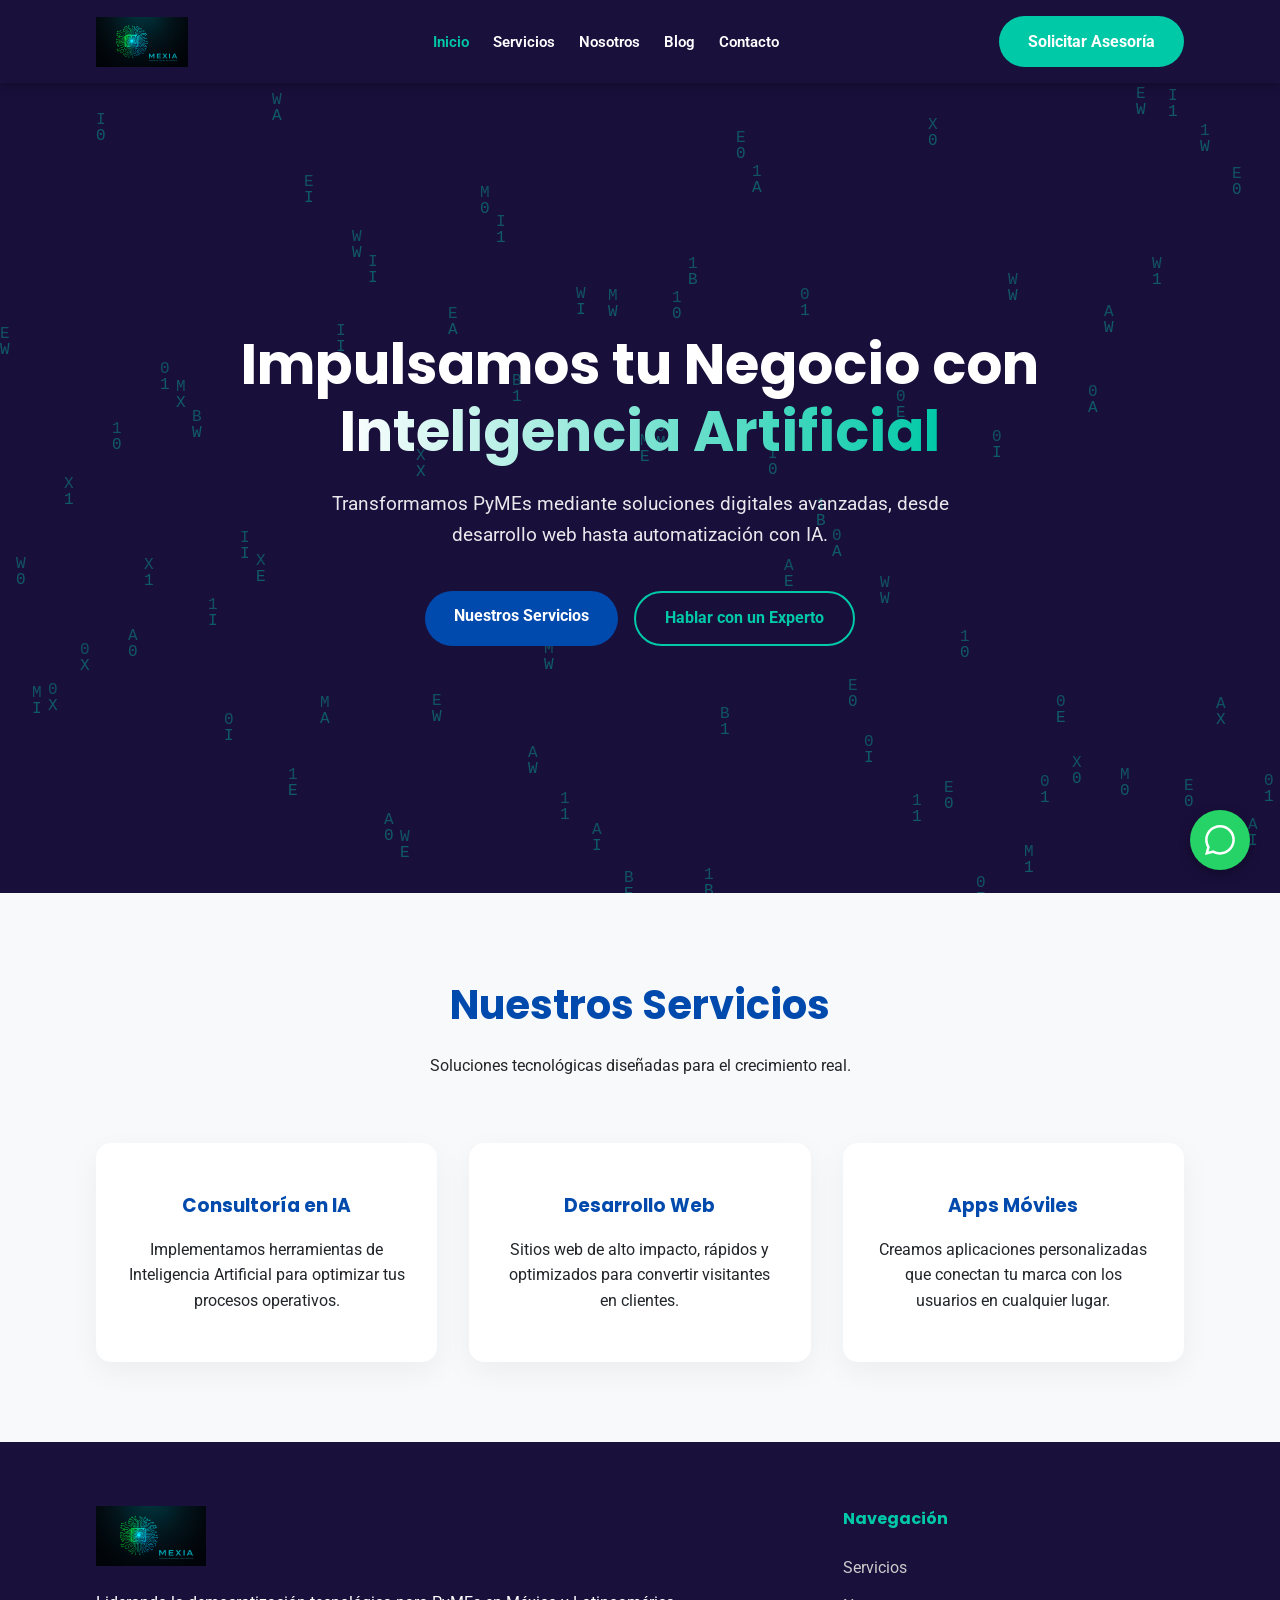
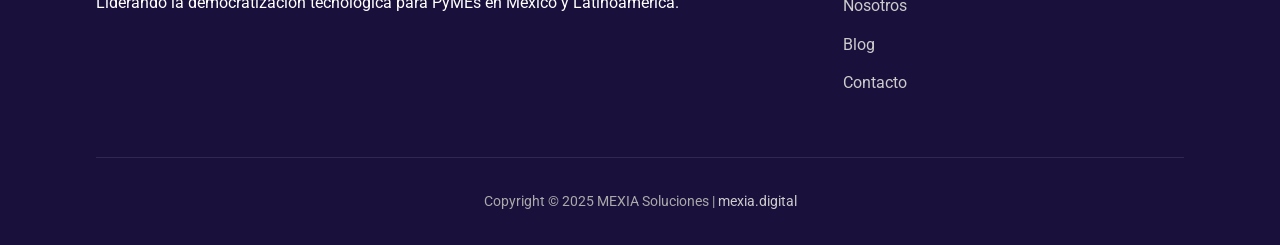
==== commit ee93f70f: "Mejora: Menú móvil funcional y eliminación de iconos obsoletos" ====
--- a/index.html
+++ b/index.html
@@ -15,75 +15,75 @@
 <body>
 
     <nav class="navbar">
-        <div class="container">
+        <div class="container navbar-content">
             <a class="logo" href="index.html">
                 <img src="image/Logotipo.jpg" alt="MEXIA Soluciones Logo">
             </a>
+
+            <button class="menu-toggle" id="mobile-menu" aria-label="Abrir menú">
+                <span class="bar"></span>
+                <span class="bar"></span>
+                <span class="bar"></span>
+            </button>
+
             <ul class="nav-links">
                 <li><a href="index.html" class="current">Inicio</a></li>
                 <li><a href="servicios.html">Servicios</a></li>
                 <li><a href="nosotros.html">Nosotros</a></li>
                 <li><a href="blog.html">Blog</a></li>
                 <li><a href="contacto.html">Contacto</a></li>
+                <li class="nav-cta-mobile"><a href="contacto.html" class="btn btn-cta">Asesoría</a></li>
             </ul>
-            <a href="contacto.html" class="btn btn-cta">Solicitar Asesoría</a>
+
+            <a href="contacto.html" class="btn btn-cta nav-cta-desktop">Solicitar Asesoría</a>
         </div>
     </nav>
 
-    <header class="page-hero hero">
-        <canvas id="matrix-canvas"></canvas>
-        
+    <header class="hero">
+        <div id="matrix-container">
+            <canvas id="matrix-canvas"></canvas>
+        </div>
         <div class="container hero-content">
-            <h1>Transformamos tu PyME con <br><span>Inteligencia Artificial</span></h1>
-            <p>Automatización, Desarrollo Web y Estrategia Digital para negocios que quieren crecer sin complicaciones técnicas.</p>
-            <div class="hero-buttons">
-                <a href="contacto.html" class="btn btn-cta">Solicitar Asesoría</a>
-                <a href="servicios.html" class="btn btn-secondary">Ver Servicios</a>
+            <h1>Impulsamos tu Negocio con <span class="text-gradient">Inteligencia Artificial</span></h1>
+            <p class="subtitulo">Transformamos PyMEs mediante soluciones digitales avanzadas, desde desarrollo web hasta automatización con IA.</p>
+            <div class="hero-btns">
+                <a href="#servicios" class="btn btn-primary">Nuestros Servicios</a>
+                <a href="contacto.html" class="btn btn-secondary">Hablar con un Experto</a>
             </div>
         </div>
     </header>
 
-    <section class="container" style="padding: 4rem 2rem; text-align: center;">
-        <h2>Impulsa tu negocio al siguiente nivel</h2>
-        <p style="max-width: 700px; margin: 0 auto 2rem; color: #555;">
-            No necesitas ser un experto en tecnología. Nosotros nos encargamos de digitalizar tu empresa para que tú te enfoques en vender más.
-        </p>
-        
-        <div style="display: flex; flex-wrap: wrap; gap: 2rem; justify-content: center; margin-top: 2rem;">
-            <div style="flex: 1; min-width: 250px; padding: 2rem; background: #F8F9FA; border-radius: 10px; box-shadow: 0 4px 6px rgba(0,0,0,0.05);">
-                <h3>Automatización</h3>
-                <p>Reduce costos y errores automatizando tareas repetitivas con IA.</p>
+    <section id="servicios" class="servicios">
+        <div class="container">
+            <div class="section-title">
+                <h2>Nuestros Servicios</h2>
+                <p>Soluciones tecnológicas diseñadas para el crecimiento real.</p>
             </div>
-            <div style="flex: 1; min-width: 250px; padding: 2rem; background: #F8F9FA; border-radius: 10px; box-shadow: 0 4px 6px rgba(0,0,0,0.05);">
-                <h3>Desarrollo Web</h3>
-                <p>Sitios modernos y rápidos que convierten visitantes en clientes.</p>
+            <div class="servicios-grid">
+                <div class="servicio-card">
+                    <h3>Consultoría en IA</h3>
+                    <p>Implementamos herramientas de Inteligencia Artificial para optimizar tus procesos operativos.</p>
+                </div>
+                <div class="servicio-card">
+                    <h3>Desarrollo Web</h3>
+                    <p>Sitios web de alto impacto, rápidos y optimizados para convertir visitantes en clientes.</p>
+                </div>
+                <div class="servicio-card">
+                    <h3>Apps Móviles</h3>
+                    <p>Creamos aplicaciones personalizadas que conectan tu marca con los usuarios en cualquier lugar.</p>
+                </div>
             </div>
-            <div style="flex: 1; min-width: 250px; padding: 2rem; background: #F8F9FA; border-radius: 10px; box-shadow: 0 4px 6px rgba(0,0,0,0.05);">
-                <h3>Consultoría Digital</h3>
-                <p>Estrategias a la medida para posicionar tu marca en internet.</p>
-            </div>
-        </div>
-        
-        <div style="margin-top: 3rem;">
-            <a href="servicios.html" class="btn btn-secondary" style="margin:0;">Explorar todos los servicios</a>
         </div>
     </section>
 
     <footer class="footer">
         <div class="container">
-            <div class="footer-contenido">
-                
-                <div style="flex: 1; min-width: 200px;">
-                    <img src="image/Logotipo.jpg" alt="MEXIA Logo Footer" class="footer-logo">
+            <div class="footer-grid">
+                <div class="footer-info">
+                    <img src="image/Logotipo.jpg" alt="MEXIA Logo" class="footer-logo">
+                    <p>Liderando la democratización tecnológica para PyMEs en México y Latinoamérica.</p>
                 </div>
-
-                <div class="footer-contacto" style="flex: 1; min-width: 200px;">
-                    <h4>Contacto</h4>
-                    <p>Email: <a href="mailto:contacto@mexia.digital">contacto@mexia.digital</a></p>
-                    <p>Tel: <a href="tel:5536573125">55 3657 3125</a></p>
-                </div>
-
-                <div class="footer-links" style="flex: 1; min-width: 200px;">
+                <div class="footer-links">
                     <h4>Navegación</h4>
                     <ul>
                         <li><a href="servicios.html">Servicios</a></li>
@@ -107,6 +107,5 @@
     </a>
 
     <script src="script.js"></script>
-
 </body>
 </html>
--- a/estilos.css
+++ b/estilos.css
@@ -30,268 +30,163 @@
     font-weight: 700;
 }
 
-a { text-decoration: none; color: inherit; transition: 0.3s; }
+a { text-decoration: none; transition: all 0.3s ease; }
 ul { list-style: none; }
-img { max-width: 100%; display: block; }
+img { max-width: 100%; height: auto; display: block; }
 
-/* --- UTILIDADES --- */
 .container {
+    width: 85%;
     max-width: 1200px;
     margin: 0 auto;
-    padding: 0 2rem;
-    width: 100%;
 }
 
+/* --- BOTONES --- */
 .btn {
     display: inline-block;
-    padding: 0.8rem 2rem;
+    padding: 0.8rem 1.8rem;
     border-radius: 50px;
-    font-weight: 600;
+    font-weight: 700;
     cursor: pointer;
     text-align: center;
     border: none;
-    transition: transform 0.2s ease, box-shadow 0.2s ease;
 }
 
-.btn-cta, .btn-cta-primary {
-    background-color: var(--acento-cta);
-    color: #FFF;
-    box-shadow: 0 4px 15px rgba(0, 201, 167, 0.4);
-}
+.btn-primary { background-color: var(--acento-titulos); color: #fff; }
+.btn-primary:hover { background-color: #003a8a; transform: translateY(-3px); }
 
-.btn-cta:hover, .btn-cta-primary:hover {
-    background-color: #00b395;
-    transform: translateY(-2px);
-    box-shadow: 0 6px 20px rgba(0, 201, 167, 0.6);
-    color: #FFF;
-}
+.btn-secondary { background-color: transparent; border: 2px solid var(--acento-cta); color: var(--acento-cta); }
+.btn-secondary:hover { background-color: var(--acento-cta); color: #fff; }
 
-.btn-secondary, .btn-cta-secondary {
-    background-color: transparent;
-    border: 2px solid var(--acento-cta);
-    color: var(--acento-cta);
-    margin-left: 1rem;
-}
+.btn-cta { background-color: var(--acento-cta); color: #fff; }
+.btn-cta:hover { background-color: #00b395; box-shadow: 0 4px 15px rgba(0,201,167,0.4); }
 
-.btn-secondary:hover, .btn-cta-secondary:hover {
-    background-color: var(--acento-cta);
-    color: #FFF;
-}
-
-/* --- NAVBAR (ESTANDARIZADO) --- */
+/* --- NAVEGACIÓN (MEJORA 1) --- */
 .navbar {
-    background-color: rgba(26, 16, 60, 0.95);
-    backdrop-filter: blur(10px);
-    color: #FFF;
-    padding: 0.5rem 0;
+    background-color: var(--color-fondo-oscuro);
+    padding: 1rem 0;
     position: sticky;
     top: 0;
     z-index: 1000;
     box-shadow: 0 2px 10px rgba(0,0,0,0.3);
 }
 
-.navbar .container {
+.navbar-content {
     display: flex;
     justify-content: space-between;
     align-items: center;
 }
 
-.navbar .logo img {
-    height: 50px; 
-    width: auto;
-    object-fit: contain;
+.logo img { height: 50px; }
+
+.nav-links { display: flex; align-items: center; }
+.nav-links li { margin-left: 1.5rem; }
+.nav-links a { color: var(--color-texto-claro); font-weight: 600; font-size: 0.95rem; }
+.nav-links a:hover, .nav-links a.current { color: var(--acento-cta); }
+
+/* Botón Hamburguesa (Oculto por defecto en PC) */
+.menu-toggle {
+    display: none;
+    flex-direction: column;
+    justify-content: space-around;
+    width: 30px;
+    height: 21px;
+    background: transparent;
+    border: none;
+    cursor: pointer;
+    padding: 0;
+    z-index: 10;
 }
 
-.nav-links { display: flex; gap: 2rem; }
-.nav-links a {
-    font-size: 1rem;
-    font-weight: 500;
-    position: relative;
-    padding-bottom: 5px;
-    color: #FFF; 
+.menu-toggle .bar {
+    width: 30px;
+    height: 3px;
+    background-color: var(--color-texto-claro);
+    border-radius: 10px;
+    transition: all 0.3s linear;
 }
 
-.nav-links a:hover, .nav-links a.current { color: var(--acento-cta); }
+/* Ocultar CTA móvil en escritorio */
+.nav-cta-mobile { display: none; }
 
-.nav-links a::after {
-    content: ''; display: block; width: 0; height: 2px;
-    background: var(--acento-cta); transition: width 0.3s;
-    margin-top: 3px;
-}
-.nav-links a:hover::after { width: 100%; }
-
-/* --- HERO SECTION (SOLO INDEX) --- */
+/* --- HERO SECTION --- */
 .hero {
     position: relative;
-    height: 100vh;
-    min-height: 600px;
+    height: 90vh;
     display: flex;
     align-items: center;
-    justify-content: center;
     background-color: var(--color-fondo-oscuro);
+    color: #fff;
     overflow: hidden;
-    text-align: center;
-    color: #FFF;
-    margin-top: -70px; 
-    padding-top: 70px;
 }
 
-/* Ajuste navbar en home */
-body:has(.hero) .navbar {
-    background-color: rgba(26, 16, 60, 0.85);
-}
+#matrix-container { position: absolute; top: 0; left: 0; width: 100%; height: 100%; z-index: 1; opacity: 0.4; }
+.hero-content { position: relative; z-index: 2; text-align: center; }
+.hero h1 { font-size: 3.5rem; color: #fff; margin-bottom: 1.5rem; line-height: 1.2; }
+.text-gradient { background: linear-gradient(90deg, #fff, var(--acento-cta)); -webkit-background-clip: text; -webkit-text-fill-color: transparent; }
+.subtitulo { font-size: 1.2rem; margin-bottom: 2.5rem; max-width: 700px; margin-left: auto; margin-right: auto; opacity: 0.9; }
+.hero-btns { display: flex; justify-content: center; gap: 1rem; }
 
-#matrix-canvas {
-    position: absolute;
-    top: 0; left: 0;
-    width: 100%; height: 100%;
-    z-index: 1;
-}
-
-.hero::after {
-    content: '';
-    position: absolute;
-    top: 0; left: 0; width: 100%; height: 100%;
-    background: radial-gradient(circle at center, rgba(26,16,60,0.4) 0%, rgba(26,16,60,0.95) 90%);
-    z-index: 2;
-}
-
-.hero .container {
-    position: relative;
-    z-index: 3;
-    max-width: 800px;
-    animation: fadeInUp 1s ease-out;
-}
-
-.hero h1 {
-    font-size: 3.5rem;
-    line-height: 1.2;
-    margin-bottom: 1.5rem;
-    color: #FFF;
-    text-shadow: 0 2px 10px rgba(0,0,0,0.5);
-}
-
-.hero .subtitulo {
-    font-size: 1.2rem;
-    margin-bottom: 2.5rem;
-    color: #E0E0E0;
-}
-
-/* --- HERO PÁGINAS INTERNAS --- */
-.page-hero {
-    background-color: var(--color-fondo-oscuro);
-    color: #FFF;
-    padding: 6rem 0 4rem; /* Más espacio arriba para compensar el navbar sticky */
-    text-align: center;
-}
-
-.page-hero h1 { color: #FFF; font-size: 2.5rem; }
-.page-hero .subtitulo { color: var(--acento-cta); font-size: 1.2rem; }
-
-/* --- SECCIONES DE CONTENIDO (NOSOTROS, SERVICIOS) --- */
-.nuestra-historia, .nuestro-equipo, .nuestro-plus, .servicios {
-    padding: 4rem 0;
-}
-
-.historia-contenido, .equipo-descripcion {
-    display: flex;
-    flex-wrap: wrap;
-    align-items: center;
-    gap: 3rem;
-}
-
-.historia-texto, .equipo-descripcion { flex: 1; }
-.historia-imagen, .equipo-imagen { flex: 1; text-align: center; }
-
-.historia-imagen img, .equipo-imagen img {
-    border-radius: 15px;
-    box-shadow: 0 10px 30px rgba(0,0,0,0.15);
-    max-height: 400px;
-    width: 100%;
-    object-fit: cover;
-}
-
-/* Grid de Valores y Servicios */
-.plus-grid, .servicios-grid {
-    display: grid;
-    grid-template-columns: repeat(auto-fit, minmax(300px, 1fr));
-    gap: 2rem;
-    margin-top: 2rem;
-}
-
-.plus-card, .servicio-card {
-    background: #FFF;
-    padding: 2rem;
-    border-radius: 10px;
-    box-shadow: 0 5px 15px rgba(0,0,0,0.05);
-    transition: transform 0.3s ease;
-    text-align: center; 
-}
-
-.plus-card:hover, .servicio-card:hover {
-    transform: translateY(-5px);
-}
-
-.plus-card svg, .servicio-card h3 {
-    margin-bottom: 1rem;
-}
-
-.plus-card svg { width: 50px; height: 50px; color: var(--acento-cta); }
+/* --- SERVICIOS --- */
+.servicios { padding: 5rem 0; background-color: var(--color-fondo-claro-alt); }
+.section-title { text-align: center; margin-bottom: 4rem; }
+.section-title h2 { font-size: 2.5rem; }
+.servicios-grid { display: grid; grid-template-columns: repeat(auto-fit, minmax(300px, 1fr)); gap: 2rem; }
+.servicio-card { background: #fff; padding: 3rem 2rem; border-radius: 15px; box-shadow: 0 10px 30px rgba(0,0,0,0.05); text-align: center; transition: transform 0.3s; }
+.servicio-card:hover { transform: translateY(-10px); }
+.servicio-card .icon { font-size: 3rem; margin-bottom: 1.5rem; display: block; }
 
 /* --- FOOTER --- */
-.footer {
-    background-color: var(--color-fondo-oscuro);
-    color: #FFF;
-    padding: 4rem 0 2rem;
-}
-
-.footer-contenido {
-    display: flex;
-    flex-wrap: wrap;
-    justify-content: space-between;
-    gap: 2rem;
-    margin-bottom: 2rem;
-}
-
-.footer-logo { height: 60px; margin-bottom: 1rem; }
-.footer h4 { color: var(--acento-cta); margin-bottom: 1rem; font-size: 1.2rem; }
-.footer ul li { margin-bottom: 0.5rem; }
+.footer { background-color: var(--color-fondo-oscuro); color: #fff; padding: 4rem 0 2rem; }
+.footer-grid { display: grid; grid-template-columns: 2fr 1fr; gap: 4rem; margin-bottom: 3rem; }
+.footer-logo { height: 60px; margin-bottom: 1.5rem; }
+.footer h4 { color: var(--acento-cta); margin-bottom: 1.5rem; }
+.footer ul li { margin-bottom: 0.8rem; }
+.footer a { color: #ccc; }
 .footer a:hover { color: var(--acento-cta); }
-
-.footer-bottom {
-    text-align: center;
-    border-top: 1px solid rgba(255,255,255,0.1);
-    padding-top: 2rem;
-    font-size: 0.9rem;
-    color: #AAA;
-}
+.footer-bottom { text-align: center; padding-top: 2rem; border-top: 1px solid rgba(255,255,255,0.1); font-size: 0.9rem; color: #aaa; }
 
 /* --- WHATSAPP --- */
 .btn-whatsapp {
     position: fixed; bottom: 30px; right: 30px; width: 60px; height: 60px;
-    background-color: #25d366; color: #FFF; border-radius: 50%; text-align: center;
-    font-size: 35px; box-shadow: 0 4px 12px rgba(0, 0, 0, 0.3); z-index: 10000;
-    display: flex; justify-content: center; align-items: center; transition: all 0.3s ease;
-}
-.btn-whatsapp:hover { transform: scale(1.1); background-color: #20ba5a; color: #FFF; }
-
-/* --- RESPONSIVE --- */
-@media screen and (max-width: 768px) {
-    .container { width: 90%; padding: 0 1rem; }
-    h1 { font-size: 2.2rem; }
-    
-    .navbar .container { flex-direction: column; padding: 10px 0; }
-    .nav-links { flex-direction: column; gap: 1rem; text-align: center; margin: 1rem 0; }
-    
-    .historia-contenido, .equipo-descripcion { flex-direction: column; }
-    .footer-contenido { flex-direction: column; text-align: center; }
-    .footer-logo { margin: 0 auto 1rem; }
-    
-    .btn-cta-secondary { display: block; margin: 1rem auto 0; width: 100%; }
+    background-color: #25d366; color: #FFF; border-radius: 50%;
+    display: flex; justify-content: center; align-items: center;
+    font-size: 30px; box-shadow: 0 4px 12px rgba(0,0,0,0.3); z-index: 1000;
 }
 
-/* Animaciones */
-@keyframes fadeInUp {
-    from { opacity: 0; transform: translateY(30px); }
-    to { opacity: 1; transform: translateY(0); }
+/* --- RESPONSIVE / MOBILE MENU (MEJORA 1) --- */
+@media screen and (max-width: 768px) {
+    .menu-toggle { display: flex; } /* Mostrar botón hamburguesa */
+
+    .nav-links {
+        position: fixed;
+        right: -100%; /* Escondido */
+        top: 70px;
+        flex-direction: column;
+        background-color: var(--color-fondo-oscuro);
+        width: 100%;
+        height: calc(100vh - 70px);
+        text-align: center;
+        transition: 0.4s ease;
+        padding-top: 2rem;
+        z-index: 999;
+    }
+
+    .nav-links.active { right: 0; } /* Mostrar cuando se activa */
+
+    .nav-links li { margin: 1.5rem 0; }
+    .nav-links a { font-size: 1.2rem; }
+
+    .nav-cta-desktop { display: none; } /* Ocultar botón grande en móvil */
+    .nav-cta-mobile { display: block; } /* Mostrar botón dentro del menú móvil */
+
+    /* Animación del icono X */
+    .menu-toggle.is-active .bar:nth-child(2) { opacity: 0; }
+    .menu-toggle.is-active .bar:nth-child(1) { transform: translateY(9px) rotate(45deg); }
+    .menu-toggle.is-active .bar:nth-child(3) { transform: translateY(-9px) rotate(-45deg); }
+
+    /* Hero Responsive */
+    .hero h1 { font-size: 2.5rem; }
+    .hero-btns { flex-direction: column; padding: 0 2rem; }
+    
+    .footer-grid { grid-template-columns: 1fr; gap: 2rem; text-align: center; }
 }
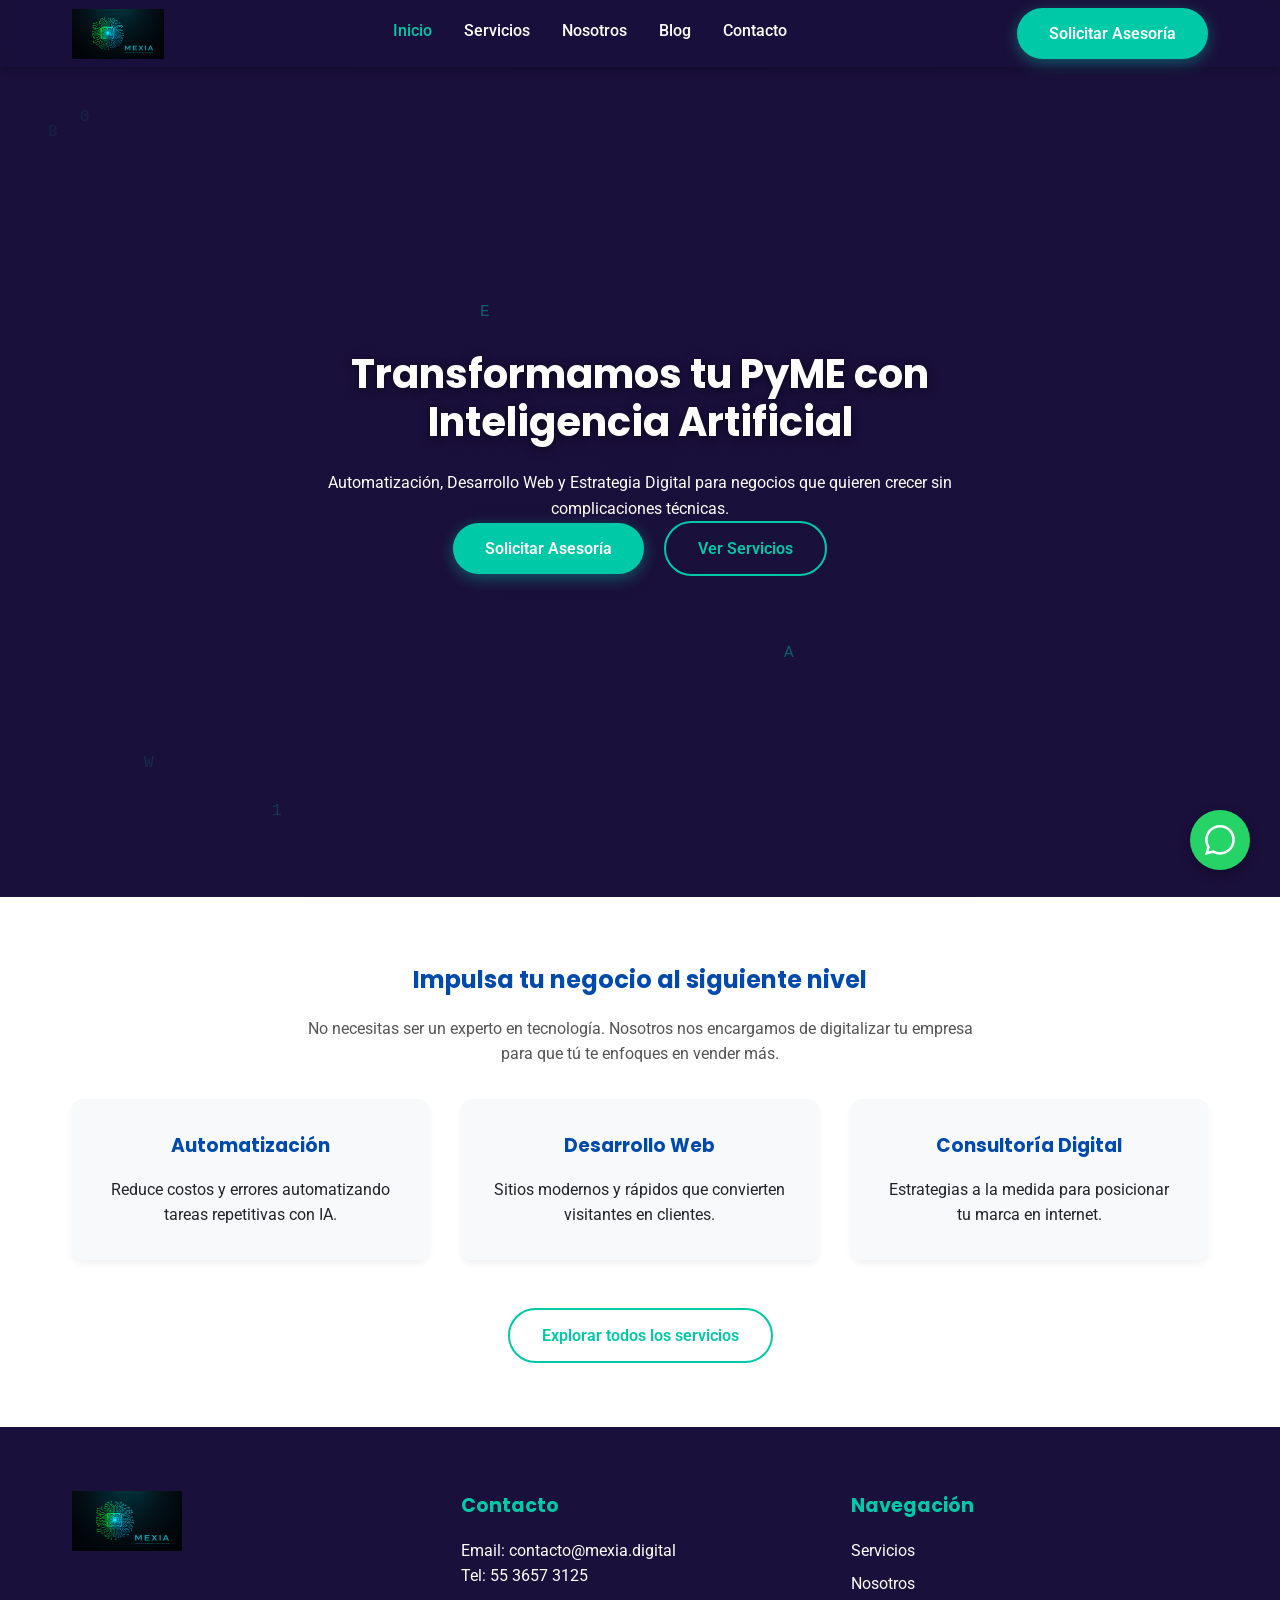
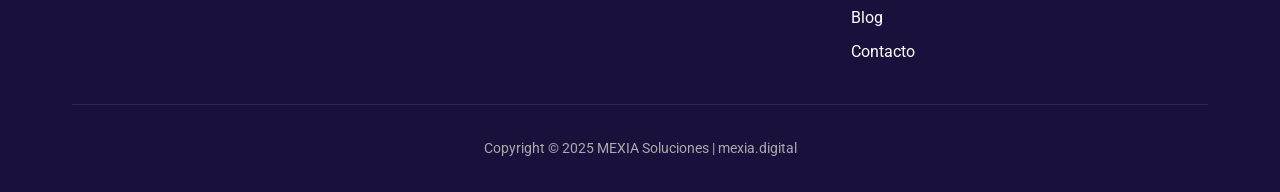
==== commit b2e50b98: "Fix: Reingeniería de menú móvil y ajustes de vista en celular" ====
--- a/index.html
+++ b/index.html
@@ -14,76 +14,84 @@
 </head>
 <body>
 
-    <nav class="navbar">
-        <div class="container navbar-content">
-            <a class="logo" href="index.html">
-                <img src="image/Logotipo.jpg" alt="MEXIA Soluciones Logo">
-            </a>
+<nav class="navbar">
+    <div class="container">
+        <a class="logo" href="index.html">
+            <img src="image/Logotipo.jpg" alt="MEXIA Soluciones Logo">
+        </a>
 
-            <button class="menu-toggle" id="mobile-menu" aria-label="Abrir menú">
-                <span class="bar"></span>
-                <span class="bar"></span>
-                <span class="bar"></span>
-            </button>
+        <button class="menu-toggle" id="mobile-menu" aria-label="Abrir menú">
+            <span class="bar"></span>
+            <span class="bar"></span>
+            <span class="bar"></span>
+        </button>
 
-            <ul class="nav-links">
-                <li><a href="index.html" class="current">Inicio</a></li>
-                <li><a href="servicios.html">Servicios</a></li>
-                <li><a href="nosotros.html">Nosotros</a></li>
-                <li><a href="blog.html">Blog</a></li>
-                <li><a href="contacto.html">Contacto</a></li>
-                <li class="nav-cta-mobile"><a href="contacto.html" class="btn btn-cta">Asesoría</a></li>
-            </ul>
+        <ul class="nav-links" id="nav-menu">
+            <li><a href="index.html" class="current">Inicio</a></li>
+            <li><a href="servicios.html">Servicios</a></li>
+            <li><a href="nosotros.html">Nosotros</a></li>
+            <li><a href="blog.html">Blog</a></li>
+            <li><a href="contacto.html">Contacto</a></li>
+        </ul>
 
-            <a href="contacto.html" class="btn btn-cta nav-cta-desktop">Solicitar Asesoría</a>
-        </div>
-    </nav>
+        <a href="contacto.html" class="btn btn-cta">Solicitar Asesoría</a>
+    </div>
+</nav>
 
-    <header class="hero">
-        <div id="matrix-container">
-            <canvas id="matrix-canvas"></canvas>
-        </div>
+    <header class="page-hero hero">
+        <canvas id="matrix-canvas"></canvas>
+        
         <div class="container hero-content">
-            <h1>Impulsamos tu Negocio con <span class="text-gradient">Inteligencia Artificial</span></h1>
-            <p class="subtitulo">Transformamos PyMEs mediante soluciones digitales avanzadas, desde desarrollo web hasta automatización con IA.</p>
-            <div class="hero-btns">
-                <a href="#servicios" class="btn btn-primary">Nuestros Servicios</a>
-                <a href="contacto.html" class="btn btn-secondary">Hablar con un Experto</a>
+            <h1>Transformamos tu PyME con <br><span>Inteligencia Artificial</span></h1>
+            <p>Automatización, Desarrollo Web y Estrategia Digital para negocios que quieren crecer sin complicaciones técnicas.</p>
+            <div class="hero-buttons">
+                <a href="contacto.html" class="btn btn-cta">Solicitar Asesoría</a>
+                <a href="servicios.html" class="btn btn-secondary">Ver Servicios</a>
             </div>
         </div>
     </header>
 
-    <section id="servicios" class="servicios">
-        <div class="container">
-            <div class="section-title">
-                <h2>Nuestros Servicios</h2>
-                <p>Soluciones tecnológicas diseñadas para el crecimiento real.</p>
+    <section class="container" style="padding: 4rem 2rem; text-align: center;">
+        <h2>Impulsa tu negocio al siguiente nivel</h2>
+        <p style="max-width: 700px; margin: 0 auto 2rem; color: #555;">
+            No necesitas ser un experto en tecnología. Nosotros nos encargamos de digitalizar tu empresa para que tú te enfoques en vender más.
+        </p>
+        
+        <div style="display: flex; flex-wrap: wrap; gap: 2rem; justify-content: center; margin-top: 2rem;">
+            <div style="flex: 1; min-width: 250px; padding: 2rem; background: #F8F9FA; border-radius: 10px; box-shadow: 0 4px 6px rgba(0,0,0,0.05);">
+                <h3>Automatización</h3>
+                <p>Reduce costos y errores automatizando tareas repetitivas con IA.</p>
             </div>
-            <div class="servicios-grid">
-                <div class="servicio-card">
-                    <h3>Consultoría en IA</h3>
-                    <p>Implementamos herramientas de Inteligencia Artificial para optimizar tus procesos operativos.</p>
-                </div>
-                <div class="servicio-card">
-                    <h3>Desarrollo Web</h3>
-                    <p>Sitios web de alto impacto, rápidos y optimizados para convertir visitantes en clientes.</p>
-                </div>
-                <div class="servicio-card">
-                    <h3>Apps Móviles</h3>
-                    <p>Creamos aplicaciones personalizadas que conectan tu marca con los usuarios en cualquier lugar.</p>
-                </div>
+            <div style="flex: 1; min-width: 250px; padding: 2rem; background: #F8F9FA; border-radius: 10px; box-shadow: 0 4px 6px rgba(0,0,0,0.05);">
+                <h3>Desarrollo Web</h3>
+                <p>Sitios modernos y rápidos que convierten visitantes en clientes.</p>
             </div>
+            <div style="flex: 1; min-width: 250px; padding: 2rem; background: #F8F9FA; border-radius: 10px; box-shadow: 0 4px 6px rgba(0,0,0,0.05);">
+                <h3>Consultoría Digital</h3>
+                <p>Estrategias a la medida para posicionar tu marca en internet.</p>
+            </div>
+        </div>
+        
+        <div style="margin-top: 3rem;">
+            <a href="servicios.html" class="btn btn-secondary" style="margin:0;">Explorar todos los servicios</a>
         </div>
     </section>
 
     <footer class="footer">
         <div class="container">
-            <div class="footer-grid">
-                <div class="footer-info">
-                    <img src="image/Logotipo.jpg" alt="MEXIA Logo" class="footer-logo">
-                    <p>Liderando la democratización tecnológica para PyMEs en México y Latinoamérica.</p>
+            <div class="footer-contenido">
+                
+                <div style="flex: 1; min-width: 200px;">
+                    <img src="image/Logotipo.jpg" alt="MEXIA Logo Footer" class="footer-logo">
                 </div>
-                <div class="footer-links">
+
+                <div class="footer-contacto" style="flex: 1; min-width: 200px;">
+                    <h4>Contacto</h4>
+                    <p>Email: <a href="mailto:contacto@mexia.digital">contacto@mexia.digital</a></p>
+                    <p>Tel: <a href="tel:5536573125">55 3657 3125</a></p>
+                </div>
+
+                <div class="footer-links" style="flex: 1; min-width: 200px;">
                     <h4>Navegación</h4>
                     <ul>
                         <li><a href="servicios.html">Servicios</a></li>
@@ -107,5 +115,6 @@
     </a>
 
     <script src="script.js"></script>
+
 </body>
 </html>
--- a/estilos.css
+++ b/estilos.css
@@ -30,163 +30,321 @@
     font-weight: 700;
 }
 
-a { text-decoration: none; transition: all 0.3s ease; }
+a { text-decoration: none; color: inherit; transition: 0.3s; }
 ul { list-style: none; }
-img { max-width: 100%; height: auto; display: block; }
-
+img { max-width: 100%; display: block; }
+
+/* --- UTILIDADES --- */
 .container {
-    width: 85%;
     max-width: 1200px;
     margin: 0 auto;
-}
-
-/* --- BOTONES --- */
+    padding: 0 2rem;
+    width: 100%;
+}
+
 .btn {
     display: inline-block;
-    padding: 0.8rem 1.8rem;
+    padding: 0.8rem 2rem;
     border-radius: 50px;
-    font-weight: 700;
+    font-weight: 600;
     cursor: pointer;
     text-align: center;
     border: none;
-}
-
-.btn-primary { background-color: var(--acento-titulos); color: #fff; }
-.btn-primary:hover { background-color: #003a8a; transform: translateY(-3px); }
-
-.btn-secondary { background-color: transparent; border: 2px solid var(--acento-cta); color: var(--acento-cta); }
-.btn-secondary:hover { background-color: var(--acento-cta); color: #fff; }
-
-.btn-cta { background-color: var(--acento-cta); color: #fff; }
-.btn-cta:hover { background-color: #00b395; box-shadow: 0 4px 15px rgba(0,201,167,0.4); }
-
-/* --- NAVEGACIÓN (MEJORA 1) --- */
+    transition: transform 0.2s ease, box-shadow 0.2s ease;
+}
+
+.btn-cta, .btn-cta-primary {
+    background-color: var(--acento-cta);
+    color: #FFF;
+    box-shadow: 0 4px 15px rgba(0, 201, 167, 0.4);
+}
+
+.btn-cta:hover, .btn-cta-primary:hover {
+    background-color: #00b395;
+    transform: translateY(-2px);
+    box-shadow: 0 6px 20px rgba(0, 201, 167, 0.6);
+    color: #FFF;
+}
+
+.btn-secondary, .btn-cta-secondary {
+    background-color: transparent;
+    border: 2px solid var(--acento-cta);
+    color: var(--acento-cta);
+    margin-left: 1rem;
+}
+
+.btn-secondary:hover, .btn-cta-secondary:hover {
+    background-color: var(--acento-cta);
+    color: #FFF;
+}
+
+/* --- NAVBAR (ESTANDARIZADO) --- */
 .navbar {
-    background-color: var(--color-fondo-oscuro);
-    padding: 1rem 0;
+    background-color: rgba(26, 16, 60, 0.95);
+    backdrop-filter: blur(10px);
+    color: #FFF;
+    padding: 0.5rem 0;
     position: sticky;
     top: 0;
     z-index: 1000;
     box-shadow: 0 2px 10px rgba(0,0,0,0.3);
 }
 
-.navbar-content {
+.navbar .container {
     display: flex;
     justify-content: space-between;
     align-items: center;
 }
 
-.logo img { height: 50px; }
-
-.nav-links { display: flex; align-items: center; }
-.nav-links li { margin-left: 1.5rem; }
-.nav-links a { color: var(--color-texto-claro); font-weight: 600; font-size: 0.95rem; }
+.navbar .logo img {
+    height: 50px; 
+    width: auto;
+    object-fit: contain;
+}
+
+.nav-links { display: flex; gap: 2rem; }
+.nav-links a {
+    font-size: 1rem;
+    font-weight: 500;
+    position: relative;
+    padding-bottom: 5px;
+    color: #FFF; 
+}
+
 .nav-links a:hover, .nav-links a.current { color: var(--acento-cta); }
 
-/* Botón Hamburguesa (Oculto por defecto en PC) */
-.menu-toggle {
-    display: none;
-    flex-direction: column;
-    justify-content: space-around;
-    width: 30px;
-    height: 21px;
-    background: transparent;
-    border: none;
-    cursor: pointer;
-    padding: 0;
-    z-index: 10;
-}
-
-.menu-toggle .bar {
-    width: 30px;
-    height: 3px;
-    background-color: var(--color-texto-claro);
-    border-radius: 10px;
-    transition: all 0.3s linear;
-}
-
-/* Ocultar CTA móvil en escritorio */
-.nav-cta-mobile { display: none; }
-
-/* --- HERO SECTION --- */
+.nav-links a::after {
+    content: ''; display: block; width: 0; height: 2px;
+    background: var(--acento-cta); transition: width 0.3s;
+    margin-top: 3px;
+}
+.nav-links a:hover::after { width: 100%; }
+
+/* --- HERO SECTION (SOLO INDEX) --- */
 .hero {
     position: relative;
-    height: 90vh;
+    height: 100vh;
+    min-height: 600px;
     display: flex;
     align-items: center;
+    justify-content: center;
     background-color: var(--color-fondo-oscuro);
-    color: #fff;
     overflow: hidden;
-}
-
-#matrix-container { position: absolute; top: 0; left: 0; width: 100%; height: 100%; z-index: 1; opacity: 0.4; }
-.hero-content { position: relative; z-index: 2; text-align: center; }
-.hero h1 { font-size: 3.5rem; color: #fff; margin-bottom: 1.5rem; line-height: 1.2; }
-.text-gradient { background: linear-gradient(90deg, #fff, var(--acento-cta)); -webkit-background-clip: text; -webkit-text-fill-color: transparent; }
-.subtitulo { font-size: 1.2rem; margin-bottom: 2.5rem; max-width: 700px; margin-left: auto; margin-right: auto; opacity: 0.9; }
-.hero-btns { display: flex; justify-content: center; gap: 1rem; }
-
-/* --- SERVICIOS --- */
-.servicios { padding: 5rem 0; background-color: var(--color-fondo-claro-alt); }
-.section-title { text-align: center; margin-bottom: 4rem; }
-.section-title h2 { font-size: 2.5rem; }
-.servicios-grid { display: grid; grid-template-columns: repeat(auto-fit, minmax(300px, 1fr)); gap: 2rem; }
-.servicio-card { background: #fff; padding: 3rem 2rem; border-radius: 15px; box-shadow: 0 10px 30px rgba(0,0,0,0.05); text-align: center; transition: transform 0.3s; }
-.servicio-card:hover { transform: translateY(-10px); }
-.servicio-card .icon { font-size: 3rem; margin-bottom: 1.5rem; display: block; }
+    text-align: center;
+    color: #FFF;
+    margin-top: -70px; 
+    padding-top: 70px;
+}
+
+/* Ajuste navbar en home */
+body:has(.hero) .navbar {
+    background-color: rgba(26, 16, 60, 0.85);
+}
+
+#matrix-canvas {
+    position: absolute;
+    top: 0; left: 0;
+    width: 100%; height: 100%;
+    z-index: 1;
+}
+
+.hero::after {
+    content: '';
+    position: absolute;
+    top: 0; left: 0; width: 100%; height: 100%;
+    background: radial-gradient(circle at center, rgba(26,16,60,0.4) 0%, rgba(26,16,60,0.95) 90%);
+    z-index: 2;
+}
+
+.hero .container {
+    position: relative;
+    z-index: 3;
+    max-width: 800px;
+    animation: fadeInUp 1s ease-out;
+}
+
+.hero h1 {
+    font-size: 3.5rem;
+    line-height: 1.2;
+    margin-bottom: 1.5rem;
+    color: #FFF;
+    text-shadow: 0 2px 10px rgba(0,0,0,0.5);
+}
+
+.hero .subtitulo {
+    font-size: 1.2rem;
+    margin-bottom: 2.5rem;
+    color: #E0E0E0;
+}
+
+/* --- HERO PÁGINAS INTERNAS --- */
+.page-hero {
+    background-color: var(--color-fondo-oscuro);
+    color: #FFF;
+    padding: 6rem 0 4rem; /* Más espacio arriba para compensar el navbar sticky */
+    text-align: center;
+}
+
+.page-hero h1 { color: #FFF; font-size: 2.5rem; }
+.page-hero .subtitulo { color: var(--acento-cta); font-size: 1.2rem; }
+
+/* --- SECCIONES DE CONTENIDO (NOSOTROS, SERVICIOS) --- */
+.nuestra-historia, .nuestro-equipo, .nuestro-plus, .servicios {
+    padding: 4rem 0;
+}
+
+.historia-contenido, .equipo-descripcion {
+    display: flex;
+    flex-wrap: wrap;
+    align-items: center;
+    gap: 3rem;
+}
+
+.historia-texto, .equipo-descripcion { flex: 1; }
+.historia-imagen, .equipo-imagen { flex: 1; text-align: center; }
+
+.historia-imagen img, .equipo-imagen img {
+    border-radius: 15px;
+    box-shadow: 0 10px 30px rgba(0,0,0,0.15);
+    max-height: 400px;
+    width: 100%;
+    object-fit: cover;
+}
+
+/* Grid de Valores y Servicios */
+.plus-grid, .servicios-grid {
+    display: grid;
+    grid-template-columns: repeat(auto-fit, minmax(300px, 1fr));
+    gap: 2rem;
+    margin-top: 2rem;
+}
+
+.plus-card, .servicio-card {
+    background: #FFF;
+    padding: 2rem;
+    border-radius: 10px;
+    box-shadow: 0 5px 15px rgba(0,0,0,0.05);
+    transition: transform 0.3s ease;
+    text-align: center; 
+}
+
+.plus-card:hover, .servicio-card:hover {
+    transform: translateY(-5px);
+}
+
+.plus-card svg, .servicio-card h3 {
+    margin-bottom: 1rem;
+}
+
+.plus-card svg { width: 50px; height: 50px; color: var(--acento-cta); }
 
 /* --- FOOTER --- */
-.footer { background-color: var(--color-fondo-oscuro); color: #fff; padding: 4rem 0 2rem; }
-.footer-grid { display: grid; grid-template-columns: 2fr 1fr; gap: 4rem; margin-bottom: 3rem; }
-.footer-logo { height: 60px; margin-bottom: 1.5rem; }
-.footer h4 { color: var(--acento-cta); margin-bottom: 1.5rem; }
-.footer ul li { margin-bottom: 0.8rem; }
-.footer a { color: #ccc; }
+.footer {
+    background-color: var(--color-fondo-oscuro);
+    color: #FFF;
+    padding: 4rem 0 2rem;
+}
+
+.footer-contenido {
+    display: flex;
+    flex-wrap: wrap;
+    justify-content: space-between;
+    gap: 2rem;
+    margin-bottom: 2rem;
+}
+
+.footer-logo { height: 60px; margin-bottom: 1rem; }
+.footer h4 { color: var(--acento-cta); margin-bottom: 1rem; font-size: 1.2rem; }
+.footer ul li { margin-bottom: 0.5rem; }
 .footer a:hover { color: var(--acento-cta); }
-.footer-bottom { text-align: center; padding-top: 2rem; border-top: 1px solid rgba(255,255,255,0.1); font-size: 0.9rem; color: #aaa; }
+
+.footer-bottom {
+    text-align: center;
+    border-top: 1px solid rgba(255,255,255,0.1);
+    padding-top: 2rem;
+    font-size: 0.9rem;
+    color: #AAA;
+}
 
 /* --- WHATSAPP --- */
 .btn-whatsapp {
     position: fixed; bottom: 30px; right: 30px; width: 60px; height: 60px;
-    background-color: #25d366; color: #FFF; border-radius: 50%;
-    display: flex; justify-content: center; align-items: center;
-    font-size: 30px; box-shadow: 0 4px 12px rgba(0,0,0,0.3); z-index: 1000;
-}
-
-/* --- RESPONSIVE / MOBILE MENU (MEJORA 1) --- */
+    background-color: #25d366; color: #FFF; border-radius: 50%; text-align: center;
+    font-size: 35px; box-shadow: 0 4px 12px rgba(0, 0, 0, 0.3); z-index: 10000;
+    display: flex; justify-content: center; align-items: center; transition: all 0.3s ease;
+}
+.btn-whatsapp:hover { transform: scale(1.1); background-color: #20ba5a; color: #FFF; }
+
+/* --- RESPONSIVE --- */
 @media screen and (max-width: 768px) {
-    .menu-toggle { display: flex; } /* Mostrar botón hamburguesa */
+    .container { width: 90%; padding: 0 1rem; }
+    h1 { font-size: 2.2rem; }
+    
+    .navbar .container { flex-direction: column; padding: 10px 0; }
+    .nav-links { flex-direction: column; gap: 1rem; text-align: center; margin: 1rem 0; }
+    
+    .historia-contenido, .equipo-descripcion { flex-direction: column; }
+    .footer-contenido { flex-direction: column; text-align: center; }
+    .footer-logo { margin: 0 auto 1rem; }
+    
+    .btn-cta-secondary { display: block; margin: 1rem auto 0; width: 100%; }
+}
+
+/* Animaciones */
+@keyframes fadeInUp {
+    from { opacity: 0; transform: translateY(30px); }
+    to { opacity: 1; transform: translateY(0); }
+}
+
+/* Estilos para el botón hamburguesa */
+.menu-toggle {
+    display: none; /* Oculto en desktop */
+    flex-direction: column;
+    cursor: pointer;
+    background: transparent;
+    border: none;
+    z-index: 1001;
+}
+
+.menu-toggle .bar {
+    width: 25px;
+    height: 3px;
+    background-color: var(--color-texto-claro);
+    margin: 4px 0;
+    transition: 0.4s;
+}
+
+/* Responsive: Ajustes para celular */
+@media screen and (max-width: 768px) {
+    .menu-toggle {
+        display: flex; /* Aparece en móvil */
+    }
 
     .nav-links {
         position: fixed;
-        right: -100%; /* Escondido */
+        left: -100%; /* Escondido a la izquierda */
         top: 70px;
         flex-direction: column;
         background-color: var(--color-fondo-oscuro);
         width: 100%;
-        height: calc(100vh - 70px);
+        height: 100vh;
         text-align: center;
-        transition: 0.4s ease;
-        padding-top: 2rem;
-        z-index: 999;
-    }
-
-    .nav-links.active { right: 0; } /* Mostrar cuando se activa */
-
-    .nav-links li { margin: 1.5rem 0; }
-    .nav-links a { font-size: 1.2rem; }
-
-    .nav-cta-desktop { display: none; } /* Ocultar botón grande en móvil */
-    .nav-cta-mobile { display: block; } /* Mostrar botón dentro del menú móvil */
-
-    /* Animación del icono X */
-    .menu-toggle.is-active .bar:nth-child(2) { opacity: 0; }
-    .menu-toggle.is-active .bar:nth-child(1) { transform: translateY(9px) rotate(45deg); }
-    .menu-toggle.is-active .bar:nth-child(3) { transform: translateY(-9px) rotate(-45deg); }
-
-    /* Hero Responsive */
-    .hero h1 { font-size: 2.5rem; }
-    .hero-btns { flex-direction: column; padding: 0 2rem; }
-    
-    .footer-grid { grid-template-columns: 1fr; gap: 2rem; text-align: center; }
+        transition: 0.3s;
+        box-shadow: 0 10px 27px rgba(0, 0, 0, 0.05);
+        z-index: 1000;
+    }
+
+    .nav-links.active {
+        left: 0; /* Se desliza hacia adentro */
+    }
+
+    .nav-links li {
+        margin: 2.5rem 0;
+    }
+
+    /* Ocultar el botón CTA de la nav en móvil para dar espacio, 
+       o moverlo dentro del menú */
+    .navbar .btn-cta {
+        display: none; 
+    }
 }
